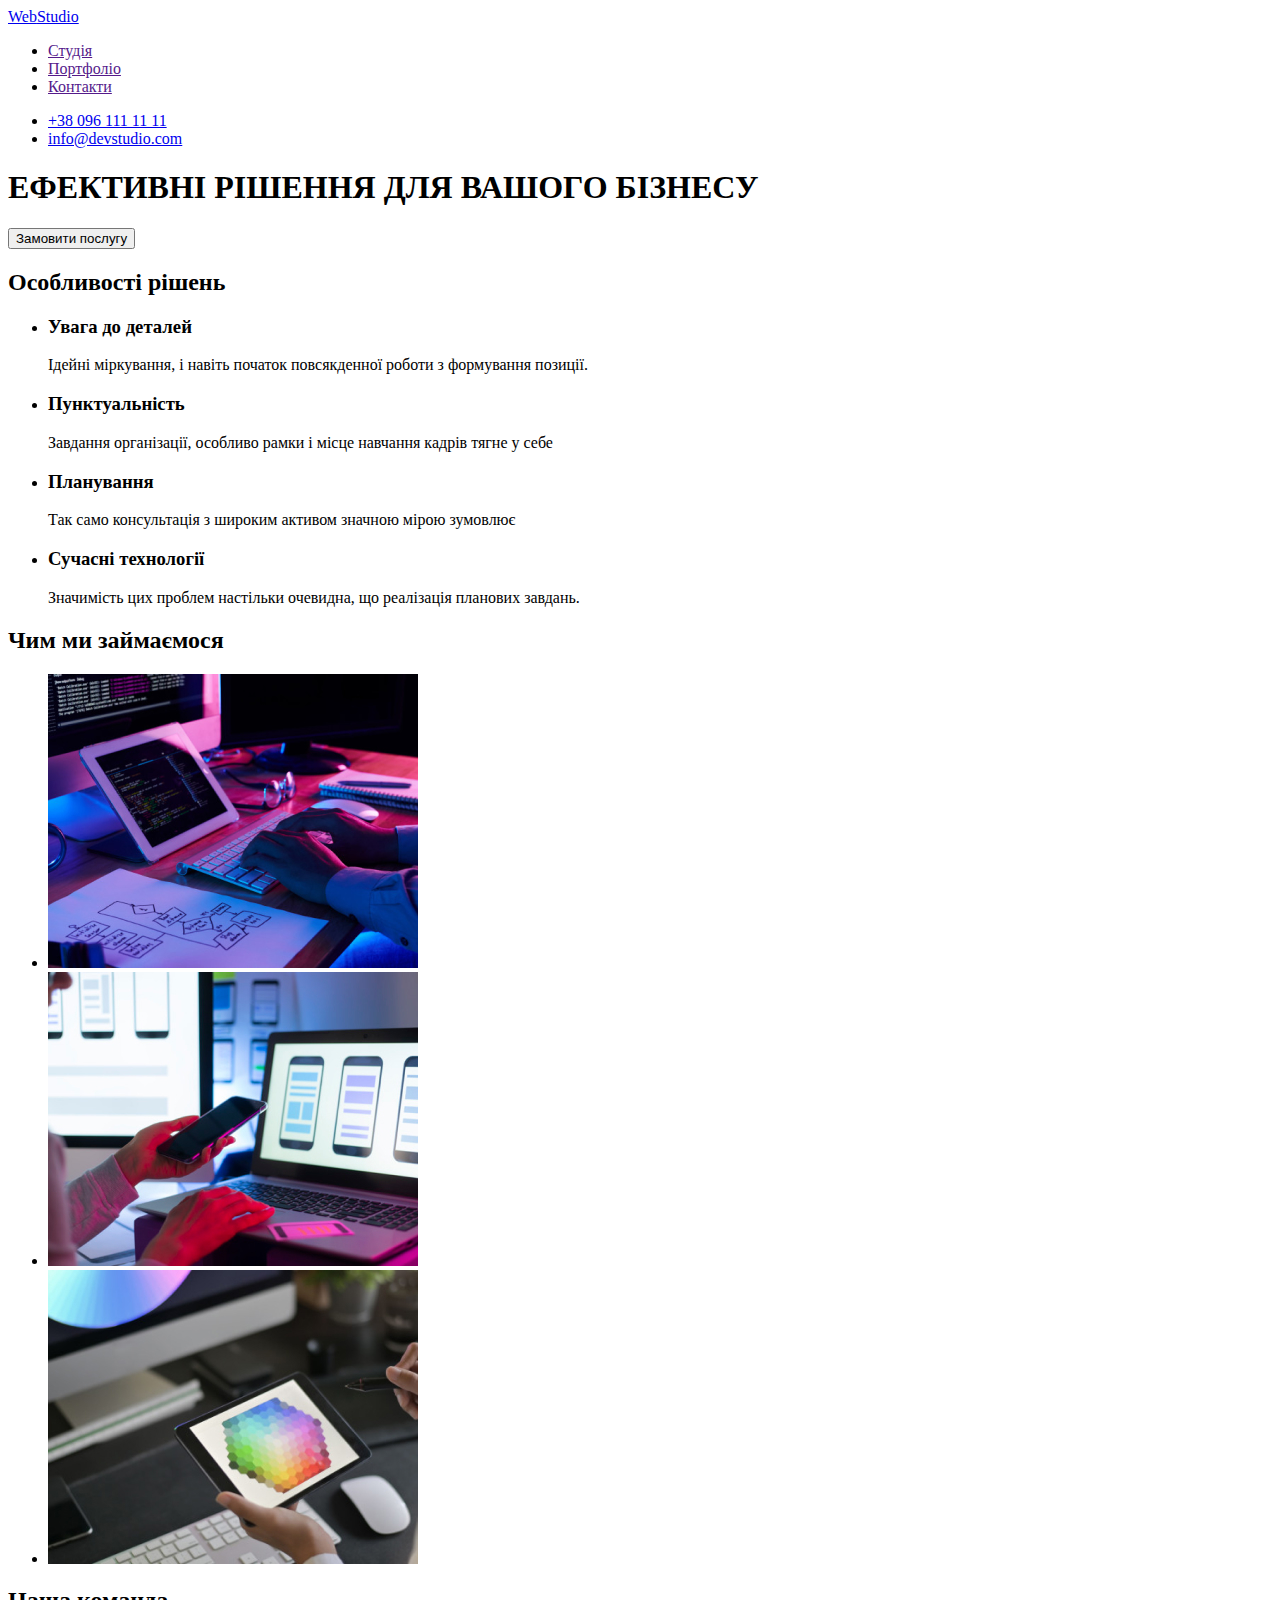
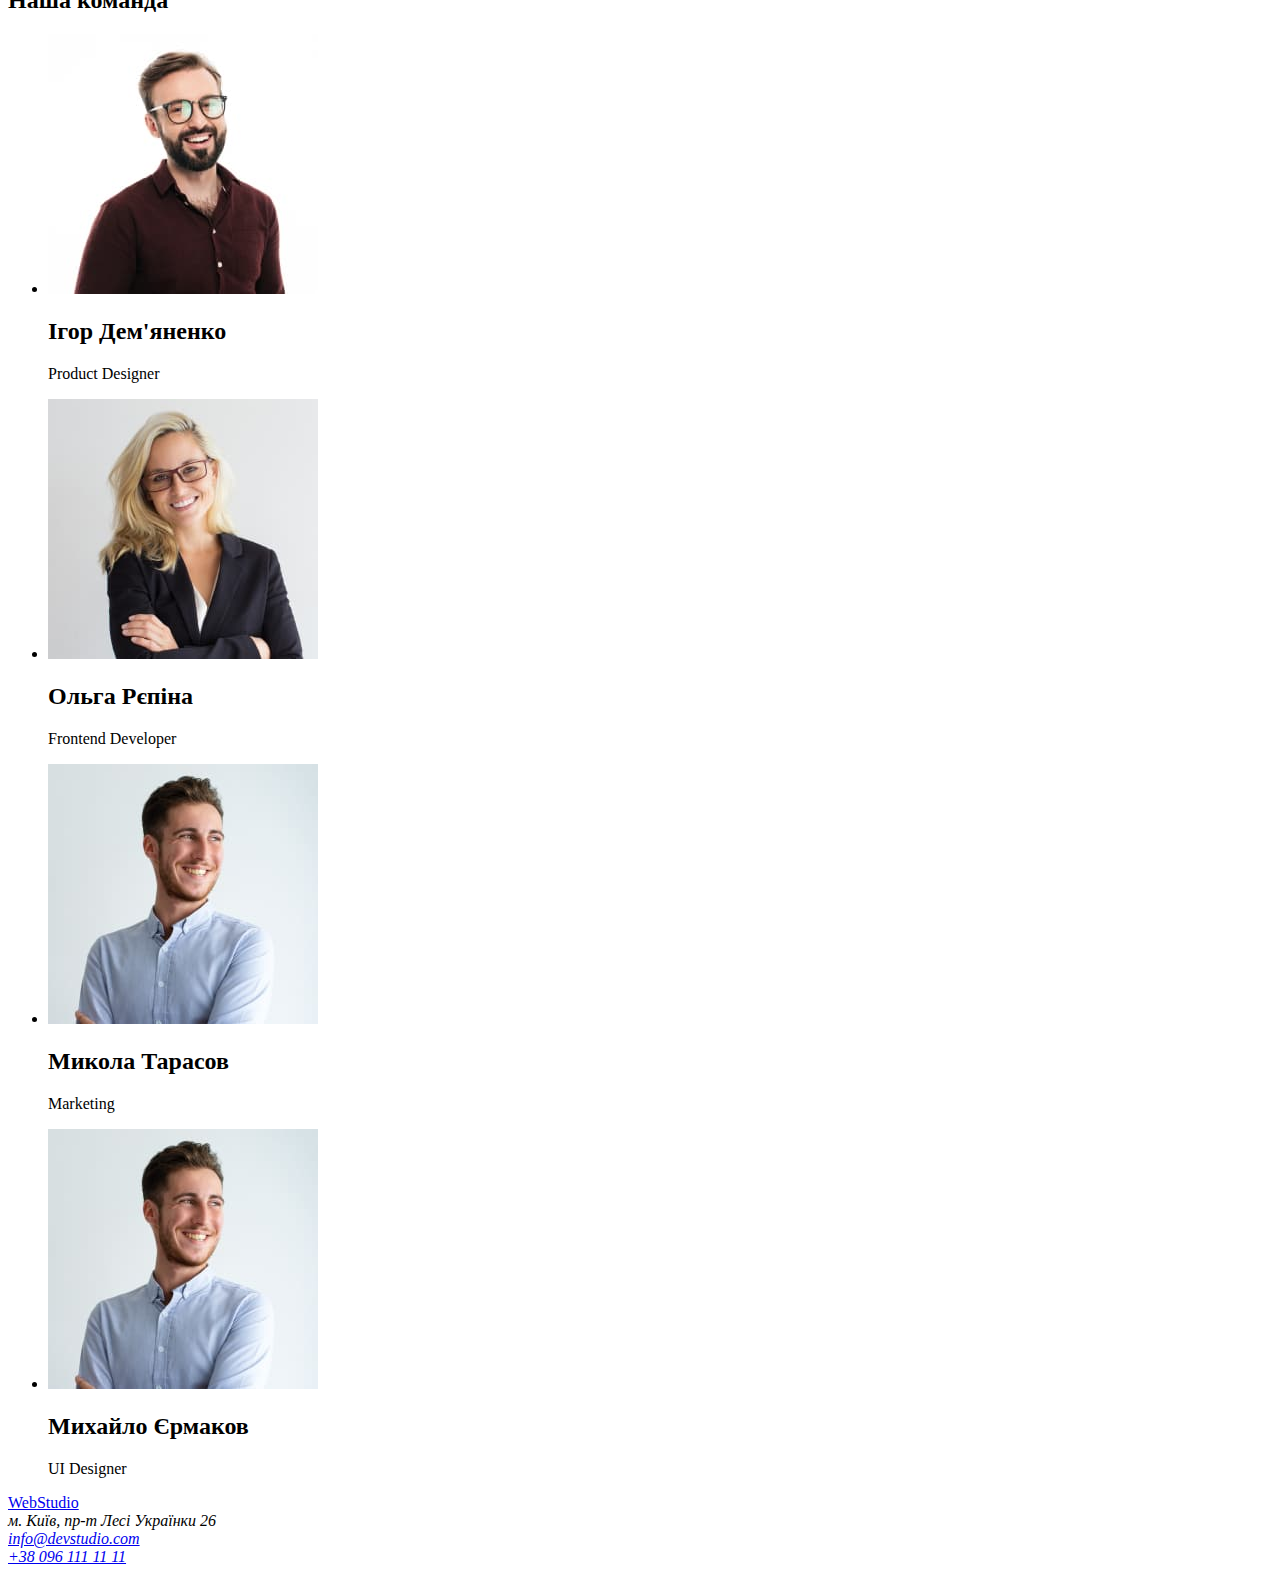
==== index.html @ 044e5343 "All Home1" ====
<!DOCTYPE html>
<html lang="uk">
  <head>
    <meta charset="UTF-8" />
    <meta http-equiv="X-UA-Compatible" content="IE=edge" />
    <meta name="viewport" content="width=device-width, initial-scale=1.0" />
    <title>Ефективні рішення для бізнесу</title>
  </head>

  <body>
    <header>
      <nav>
        <a href="./index.html"> <span>Web</span>Studio </a>
        <ul>
          <li><a href="">Студія</a></li>
          <li><a href="">Портфоліо</a></li>
          <li><a href="">Контакти</a></li>
        </ul>
      </nav>
      <ul>
        <li>
          <a href="tel:+380961111111">+38 096 111 11 11</a>
        </li>
        <li>
          <a href="mailto:info@devstudio.com">info@devstudio.com</a>
        </li>
      </ul>
    </header>

    <main>
      <!---Hero-->
      <div>
        <section>
          <h1>ЕФЕКТИВНІ РІШЕННЯ ДЛЯ ВАШОГО БІЗНЕСУ</h1>

          <button type="button">Замовити послугу</button>
        </section>
      </div>

      <!-- Особливості рішень -->
      <section>
        <!--Заголовок потом скрыть-->
        <h2>Особливості рішень</h2>
        <ul>
          <li>
            <h3>Увага до деталей</h3>
            <p>
              Ідейні міркування, і навіть початок повсякденної роботи з
              формування позиції.
            </p>
          </li>
          <li>
            <h3>Пунктуальність</h3>
            <p>
              Завдання організації, особливо рамки і місце навчання кадрів тягне
              у себе
            </p>
          </li>
          <li>
            <h3>Планування</h3>
            <p>
              Так само консультація з широким активом значною мірою зумовлює
            </p>
          </li>
          <li>
            <h3>Сучасні технології</h3>
            <p>
              Значимість цих проблем настільки очевидна, що реалізація планових
              завдань.
            </p>
          </li>
        </ul>
      </section>

      <!--Чим ми займаємося-->
      <section>
        <h2>Чим ми займаємося</h2>
        <ul>
          <li>
            <a href="">
              <img
                src="./images/box/box-1.jpg"
                alt="Діяльність1"
                width="370"
                height="294"
              />
            </a>
          </li>
          <li>
            <a href="">
              <img
                src="./images/box/box-2.jpg"
                alt="Діяльність2"
                width="370"
                height="294"
              />
            </a>
          </li>
          <li>
            <a href="">
              <img
                src="./images/box/box-3.jpg"
                alt="Діяльність3"
                width="370"
                height="294"
              />
            </a>
          </li>
        </ul>
      </section>

      <!--Наша команда -->
      <section>
        <h2>Наша команда</h2>
        <ul>
          <li>
            <img
              src="./images/cards/team-card1.jpg"
              alt="Ігор Дем'яненко продакт Дизайнер"
              width="270"
              height="260"
            />
            <h2>Ігор Дем'яненко</h2>
            <p lang="en">Product Designer</p>
          </li>
          <li>
            <img
              src="./images/cards/team-card2.jpg"
              alt="Ольга Рєпіна фронт енд розробник"
              width="270"
              height="260"
            />
            <h2>Ольга Рєпіна</h2>
            <p lang="en">Frontend Developer</p>
          </li>
          <li>
            <img
              src="./images/cards/team-card3.jpg"
              alt="Микола Тарасов Маркетинг"
              width="270"
              height="260"
            />
            <h2>Микола Тарасов</h2>
            <p lang="en">Marketing</p>
          </li>
          <li>
            <img
              src="./images/cards/team-card3.jpg"
              alt="Михайло Єрмаков графічний дизайнер"
              width="270"
              height="260"
            />
            <h2>Михайло Єрмаков</h2>
            <p lang="en">UI Designer</p>
          </li>
        </ul>
      </section>
    </main>

    <footer>
      <a href="./index.html"> <span>Web</span>Studio </a>
      <address>
        м. Київ, пр-т Лесі Українки 26<br />
        <a href="mailto:info@devstudio.com">info@devstudio.com</a><br />
        <a href="tel:+380961111111">+38 096 111 11 11</a><br />
      </address>
    </footer>
  </body>
</html>
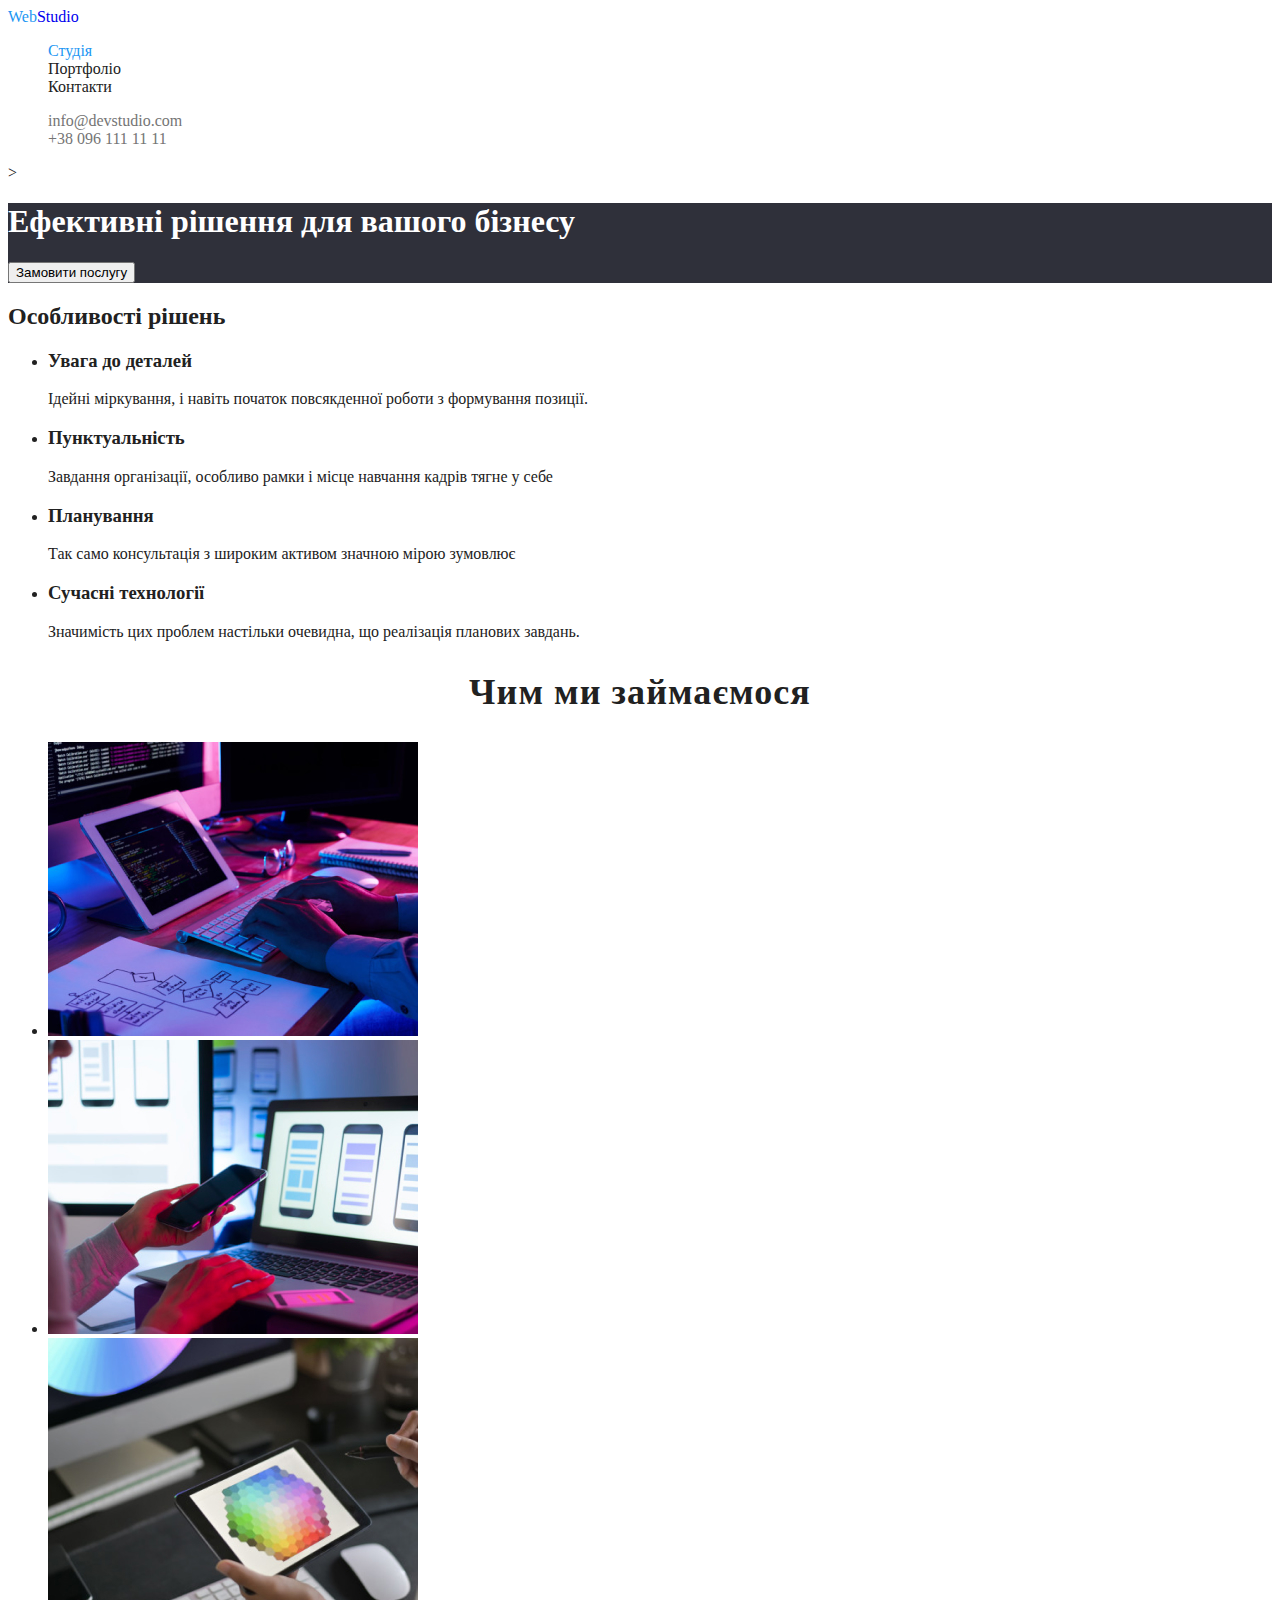
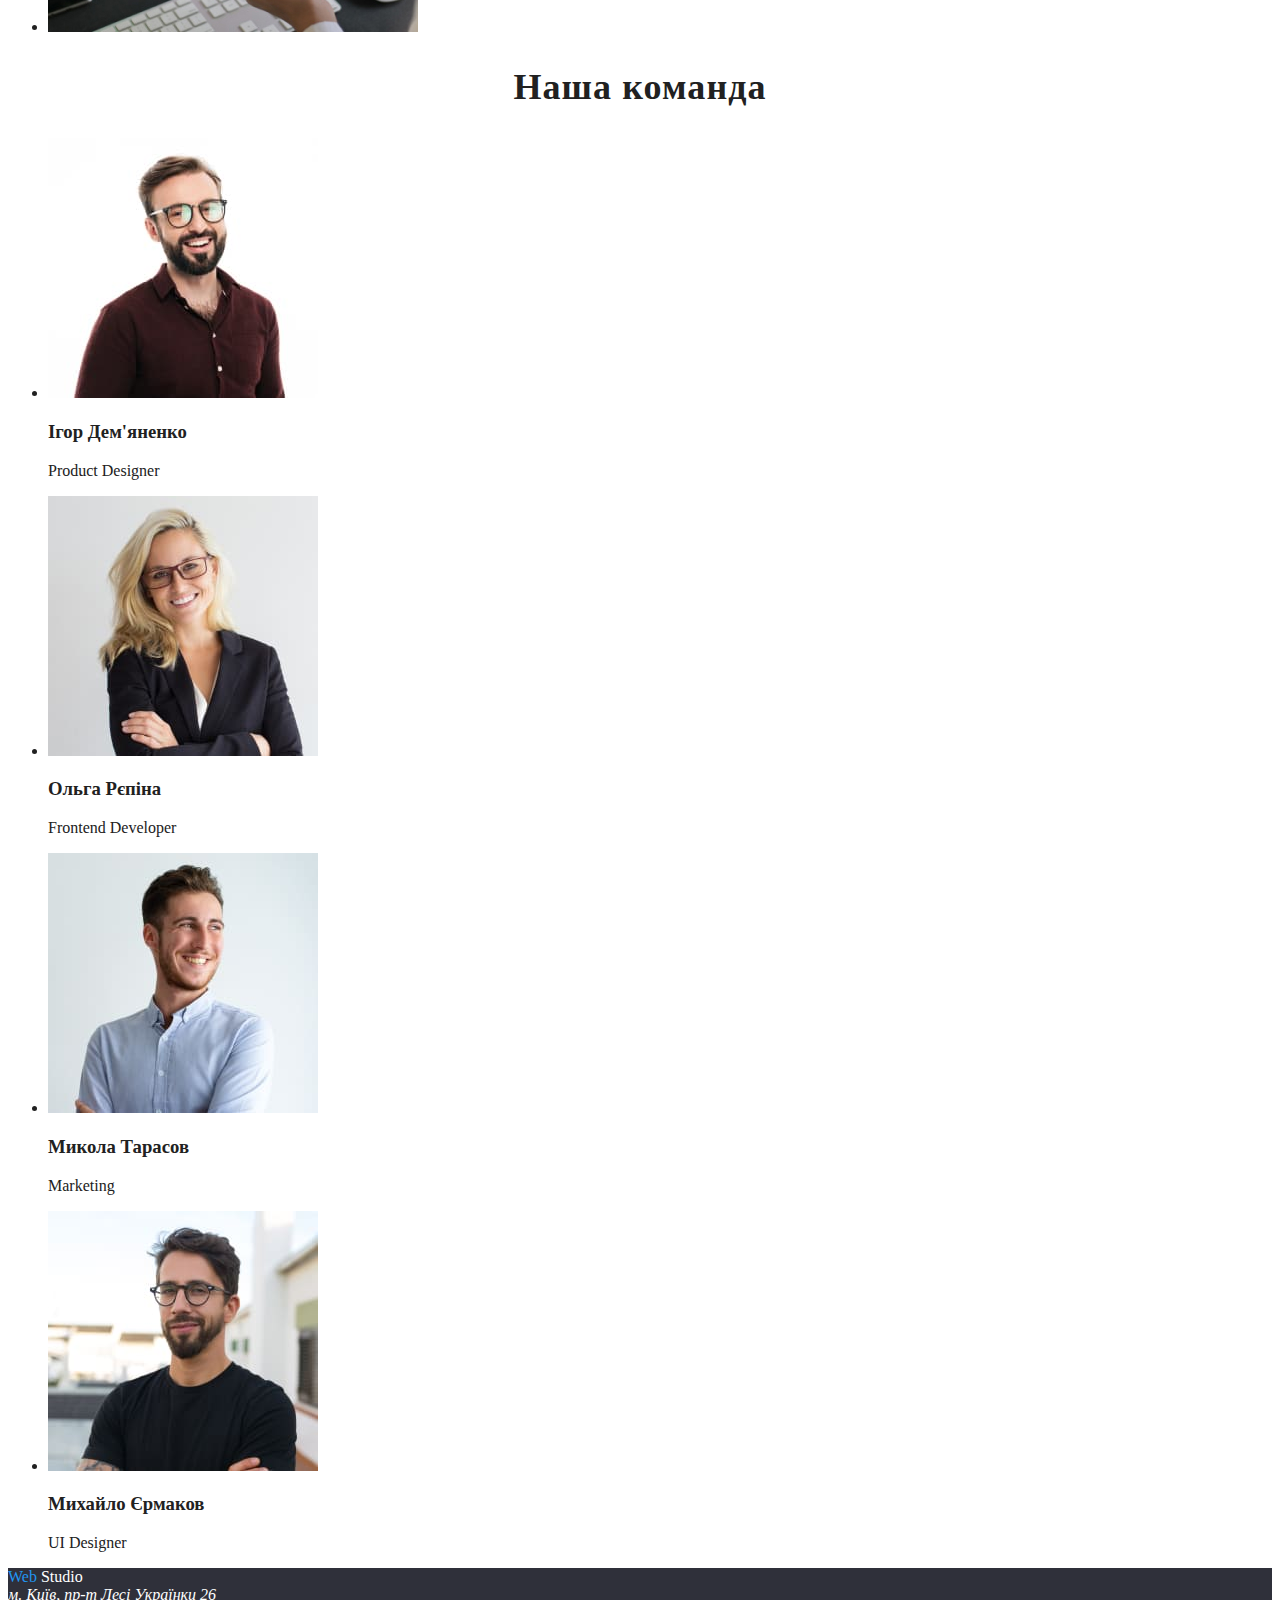
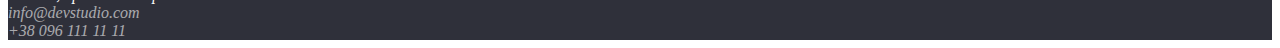
==== commit 08b08102: "addcss" ====
--- a/index.html
+++ b/index.html
@@ -5,65 +5,73 @@
     <meta http-equiv="X-UA-Compatible" content="IE=edge" />
     <meta name="viewport" content="width=device-width, initial-scale=1.0" />
     <title>Ефективні рішення для бізнесу</title>
+    <link rel="stylesheet" href="./css/style.css" />
   </head>
 
   <body>
     <header>
       <nav>
-        <a href="./index.html"> <span>Web</span>Studio </a>
-        <ul>
-          <li><a href="">Студія</a></li>
-          <li><a href="">Портфоліо</a></li>
-          <li><a href="">Контакти</a></li>
+        <a href="./index.html" class="logo list"
+          ><span class="webh-logo">Web</span
+          ><span class="studio-log">Studio</span></a
+        >
+        <ul class="site-nav list">
+          <li><a href=" " class="link current list">Студія</a></li>
+          <li><a href=" " class="link list">Портфоліо</a></li>
+          <li><a href=" " class="link list">Контакти</a></li>
         </ul>
       </nav>
-      <ul>
+
+      <ul class="contacts-nav list">
         <li>
-          <a href="tel:+380961111111">+38 096 111 11 11</a>
+          <a href="mailto:info@devstudio.com" class="contacts list"
+            >info@devstudio.com</a
+          >
         </li>
         <li>
-          <a href="mailto:info@devstudio.com">info@devstudio.com</a>
+          <a href="tel:+380961111111" class="contacts list"
+            >+38 096 111 11 11</a
+          >
         </li>
       </ul>
+      >
     </header>
 
     <main>
       <!---Hero-->
-      <div>
-        <section>
-          <h1>ЕФЕКТИВНІ РІШЕННЯ ДЛЯ ВАШОГО БІЗНЕСУ</h1>
 
-          <button type="button">Замовити послугу</button>
-        </section>
-      </div>
+      <section class="hero">
+        <h1 class="hero-title">Ефективні рішення для вашого бізнесу</h1>
+        <button type="button" class="hero-button">Замовити послугу</button>
+      </section>
 
-      <!-- Особливості рішень -->
+      <!-- Особливості рішень Section 1-->
       <section>
         <!--Заголовок потом скрыть-->
         <h2>Особливості рішень</h2>
         <ul>
-          <li>
-            <h3>Увага до деталей</h3>
+          <li class="features-list">
+            <h3 class="title">Увага до деталей</h3>
             <p>
               Ідейні міркування, і навіть початок повсякденної роботи з
               формування позиції.
             </p>
           </li>
-          <li>
-            <h3>Пунктуальність</h3>
+          <li class="features-list">
+            <h3 class="title">Пунктуальність</h3>
             <p>
               Завдання організації, особливо рамки і місце навчання кадрів тягне
               у себе
             </p>
           </li>
-          <li>
-            <h3>Планування</h3>
+          <li class="features-list">
+            <h3 class="title">Планування</h3>
             <p>
               Так само консультація з широким активом значною мірою зумовлює
             </p>
           </li>
-          <li>
-            <h3>Сучасні технології</h3>
+          <li class="features-list">
+            <h3 class="title">Сучасні технології</h3>
             <p>
               Значимість цих проблем настільки очевидна, що реалізація планових
               завдань.
@@ -72,9 +80,9 @@
         </ul>
       </section>
 
-      <!--Чим ми займаємося-->
-      <section>
-        <h2>Чим ми займаємося</h2>
+      <!--Чим ми займаємося Section 2-->
+      <section class="section">
+        <h2 class="section-title">Чим ми займаємося</h2>
         <ul>
           <li>
             <a href="">
@@ -108,10 +116,9 @@
           </li>
         </ul>
       </section>
-
-      <!--Наша команда -->
-      <section>
-        <h2>Наша команда</h2>
+      <!--Наша команда Section 3-->
+      <section class="section">
+        <h2 class="section-title">Наша команда</h2>
         <ul>
           <li>
             <img
@@ -120,7 +127,7 @@
               width="270"
               height="260"
             />
-            <h2>Ігор Дем'яненко</h2>
+            <h3>Ігор Дем'яненко</h3>
             <p lang="en">Product Designer</p>
           </li>
           <li>
@@ -130,7 +137,7 @@
               width="270"
               height="260"
             />
-            <h2>Ольга Рєпіна</h2>
+            <h3>Ольга Рєпіна</h3>
             <p lang="en">Frontend Developer</p>
           </li>
           <li>
@@ -140,29 +147,43 @@
               width="270"
               height="260"
             />
-            <h2>Микола Тарасов</h2>
+            <h3>Микола Тарасов</h3>
             <p lang="en">Marketing</p>
           </li>
           <li>
             <img
-              src="./images/cards/team-card3.jpg"
+              src="./images/cards/team-card4.jpg"
               alt="Михайло Єрмаков графічний дизайнер"
               width="270"
               height="260"
             />
-            <h2>Михайло Єрмаков</h2>
+            <h3>Михайло Єрмаков</h3>
             <p lang="en">UI Designer</p>
           </li>
         </ul>
       </section>
     </main>
-
-    <footer>
-      <a href="./index.html"> <span>Web</span>Studio </a>
+    <!-- footer -->
+    <footer class="footer">
+      <a href="./index.html" class="list">
+        <span class="webf-logo">Web</span>
+        <span class="studiof-logo">Studio</span></a
+      >
       <address>
-        м. Київ, пр-т Лесі Українки 26<br />
-        <a href="mailto:info@devstudio.com">info@devstudio.com</a><br />
-        <a href="tel:+380961111111">+38 096 111 11 11</a><br />
+        <a
+          href="https://www.google.com/maps/d/viewer?mid=10uSM3H-mIU3GznYo2szRIEphczw&hl=en_US&ll=50.42732700000001%2C30.538092&z=17"
+          target="_blank"
+          class="list"
+          rel="noopener noreferrer"
+        >
+          <span class="address-footer">м. Київ, пр-т Лесі Українки 26</span> </a
+        ><br />
+        <a href="mailto:info@devstudio.com" class="contacts-footer list"
+          ><span class="change">info@devstudio.com</span></a
+        ><br />
+        <a href="tel:+380961111111" class="contacts-footer list"
+          ><span class="change">+38 096 111 11 11</span></a
+        ><br />
       </address>
     </footer>
   </body>
--- a/css/style.css
+++ b/css/style.css
@@ -0,0 +1,89 @@
+/* Колір основнотго тексту  #212121 */
+/* Вторинний колір тексту ciрий  #757575*/
+/* Тескт Hero Білий  #FFFFFF */
+/* Акцент -Голубий #2196F3 */
+/* Вторинний білий для футер rgba(255, 255, 255, 0.6); */
+/* page background: #F5F5F5 */
+/* Section Наша команда #F5F4FA */
+/* Section Hero background #2F303A */
+
+body {
+  color: #212121;
+  background-color: #ffffff;
+}
+.list {
+  list-style: none;
+  text-decoration: none;
+}
+.webh-logo {
+  color: #2196f3;
+}
+.studioh-logo {
+  color: #212121;
+}
+
+/* Навігація по сайту */
+.site-nav .link {
+  color: #212121;
+}
+.site-nav .link:hover,
+.site-nav .link:focus {
+  color: #2196f3;
+}
+.site-nav .link.current {
+  color: #2196f3;
+}
+
+.contacts-nav .contacts {
+  color: #757575;
+}
+/* Контакти у хедері */
+.contacts-nav .contacts:hover,
+.contacts-nav .contacts:focus {
+  color: #2196f3;
+}
+
+/* hero */
+.hero {
+  background-color: #2f303a;
+}
+.hero-title {
+  color: #ffffff;
+}
+/* For Section  */
+.section {
+}
+.section-title {
+  font-family: "Roboto";
+  font-style: normal;
+  font-weight: 700;
+  font-size: 36px;
+  line-height: 42px;
+  text-align: center;
+  letter-spacing: 0.03em;
+  color: #212121;
+}
+
+.features-list .title {
+  color: #212121;
+}
+
+.footer {
+  background-color: #2f303a;
+}
+.webf-logo {
+  color: #2196f3;
+}
+.studiof-logo {
+  color: #ffffff;
+}
+.address-footer {
+  color: #ffffff;
+}
+.contacts-footer {
+  color: rgba(255, 255, 255, 0.6);
+}
+.contacts-footer .change:hover,
+.contacts-footer .change:focus {
+  color: #2196f3;
+}
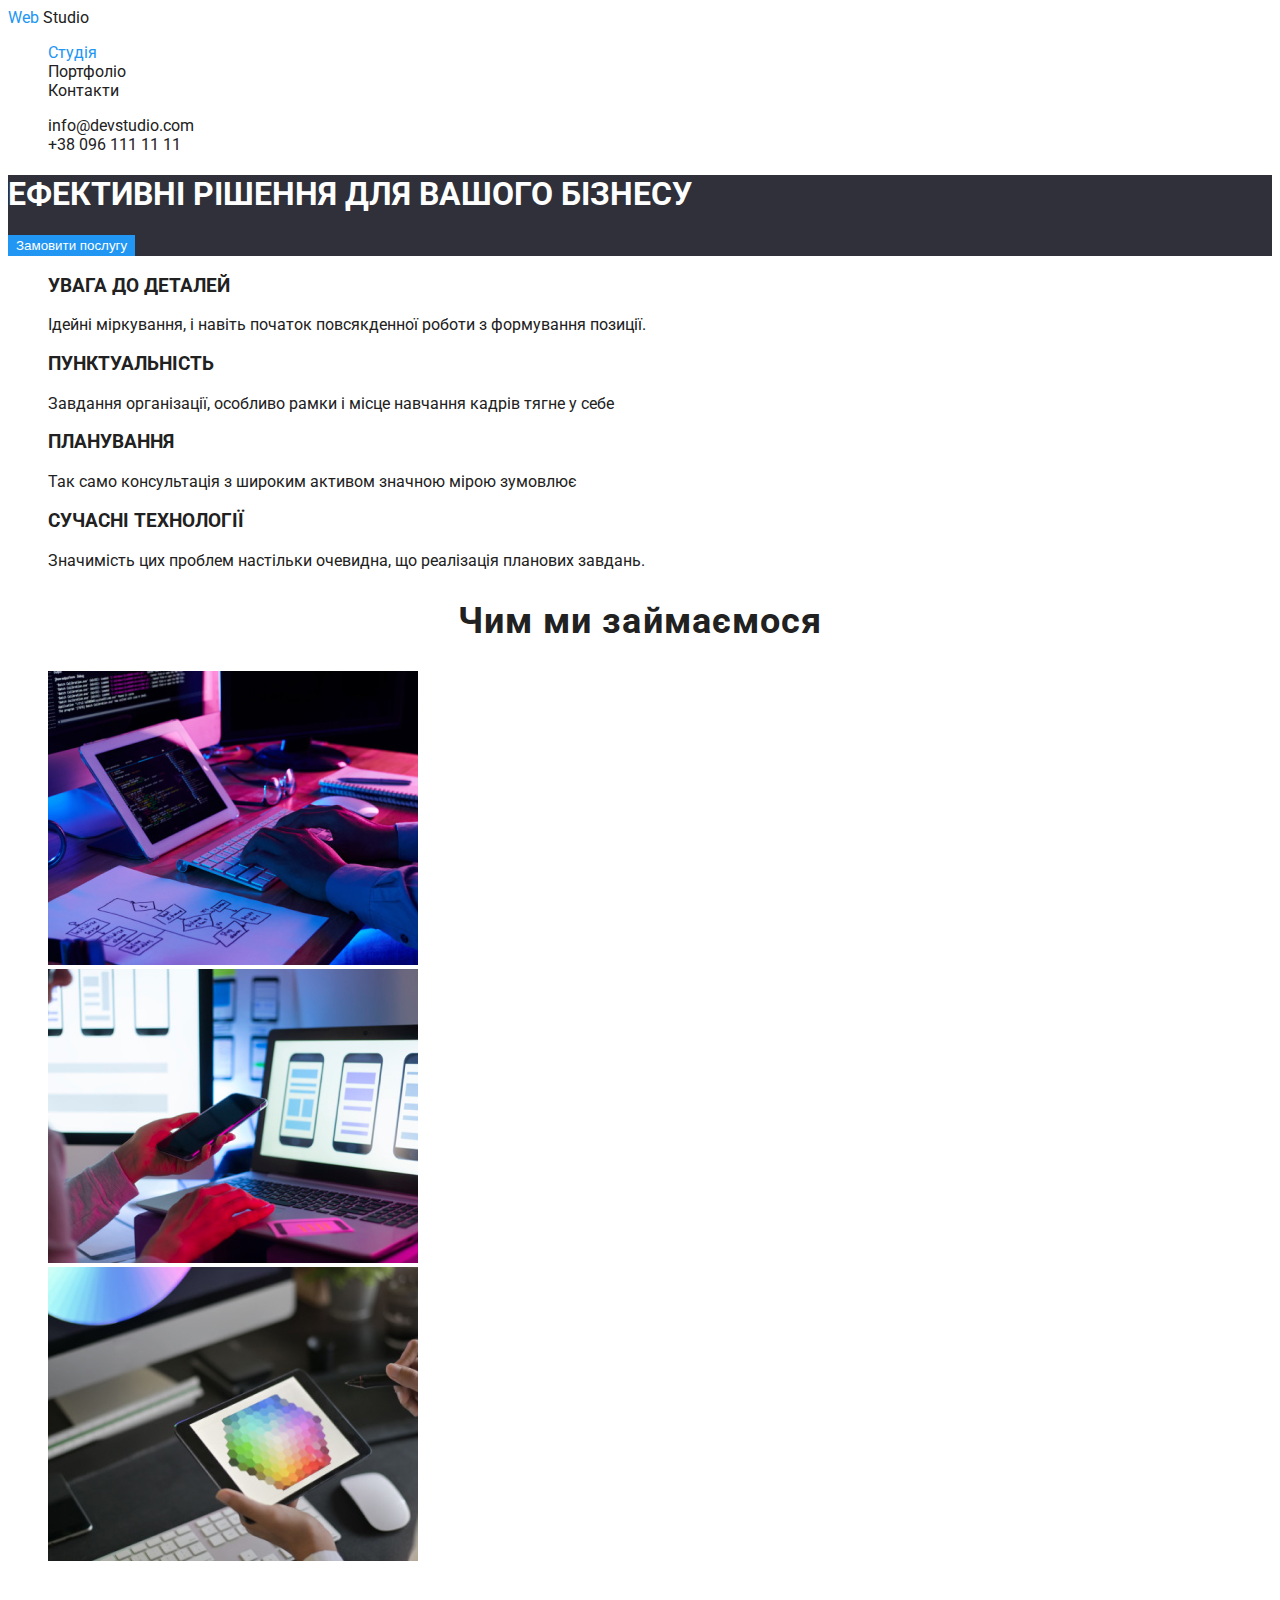
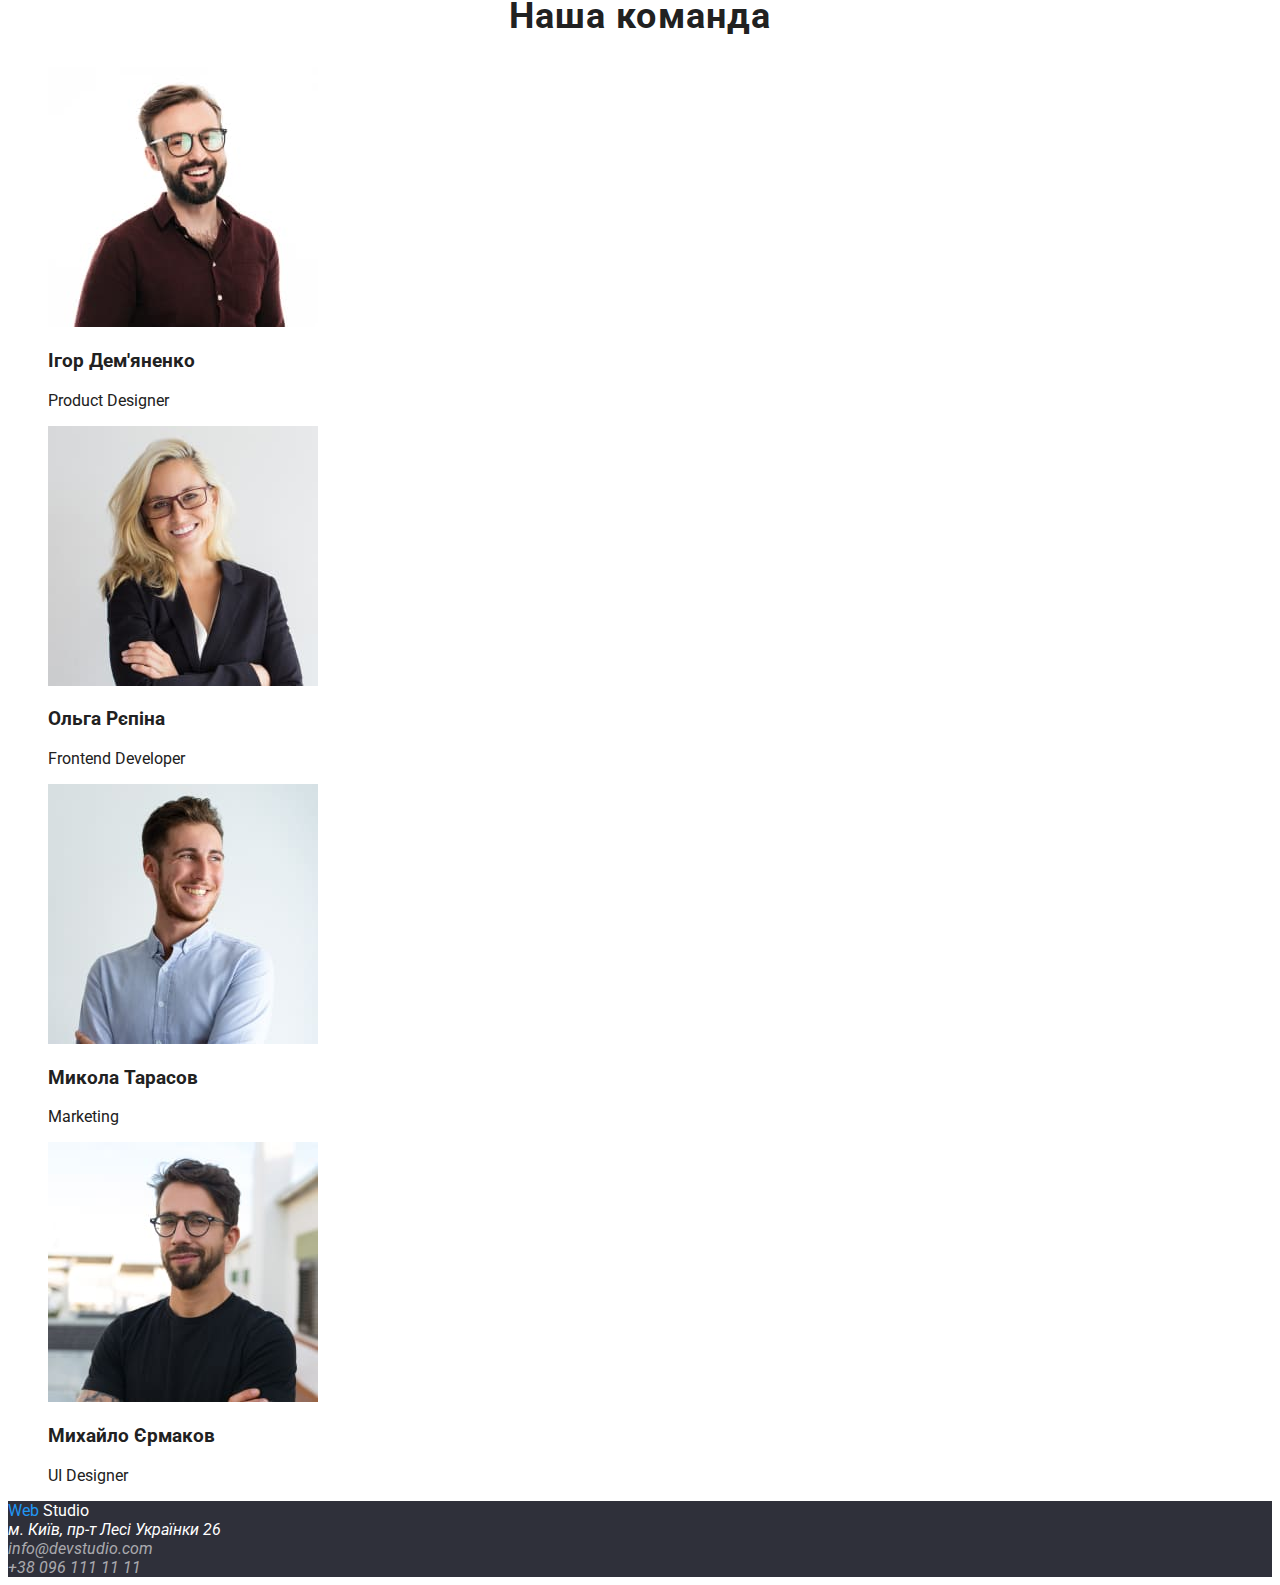
==== commit 64fe80a7: "Add css var ,fonts" ====
--- a/index.html
+++ b/index.html
@@ -4,37 +4,46 @@
     <meta charset="UTF-8" />
     <meta http-equiv="X-UA-Compatible" content="IE=edge" />
     <meta name="viewport" content="width=device-width, initial-scale=1.0" />
-    <title>Ефективні рішення для бізнесу</title>
+    <title>Студія</title>
+    <link rel="preconnect" href="https://fonts.googleapis.com" />
+    <link rel="preconnect" href="https://fonts.gstatic.com" crossorigin />
+    <link
+      href="https://fonts.googleapis.com/css2?family=Raleway:wght@700&family=Roboto:wght@400;500;700;900&display=swap"
+      rel="stylesheet"
+    />
     <link rel="stylesheet" href="./css/style.css" />
   </head>
 
   <body>
     <header>
       <nav>
-        <a href="./index.html" class="logo list"
-          ><span class="webh-logo">Web</span
-          ><span class="studio-log">Studio</span></a
+        <a href="./index.html" class="logo decoration"
+          ><span class="webh-logo">Web</span>
+          <span class="studioh-logo">Studio</span></a
         >
         <ul class="site-nav list">
-          <li><a href=" " class="link current list">Студія</a></li>
-          <li><a href=" " class="link list">Портфоліо</a></li>
-          <li><a href=" " class="link list">Контакти</a></li>
+          <li>
+            <a href="" class="link current decoration">Студія</a>
+          </li>
+          <li>
+            <a href="./portfolio.html" class="link decoration">Портфоліо</a>
+          </li>
+          <li><a href=" " class="link decoration">Контакти</a></li>
         </ul>
       </nav>
 
       <ul class="contacts-nav list">
         <li>
-          <a href="mailto:info@devstudio.com" class="contacts list"
+          <a href="mailto:info@devstudio.com" class="contacts decoration"
             >info@devstudio.com</a
           >
         </li>
         <li>
-          <a href="tel:+380961111111" class="contacts list"
+          <a href="tel:+380961111111" class="contacts decoration"
             >+38 096 111 11 11</a
           >
         </li>
       </ul>
-      >
     </header>
 
     <main>
@@ -42,35 +51,35 @@
 
       <section class="hero">
         <h1 class="hero-title">Ефективні рішення для вашого бізнесу</h1>
-        <button type="button" class="hero-button">Замовити послугу</button>
+        <button type="button" class="button primary">Замовити послугу</button>
       </section>
 
       <!-- Особливості рішень Section 1-->
-      <section>
+      <section class="section">
         <!--Заголовок потом скрыть-->
-        <h2>Особливості рішень</h2>
-        <ul>
-          <li class="features-list">
+        <h2 class="section-title display">Особливості рішень</h2>
+        <ul class="features-list list">
+          <li>
             <h3 class="title">Увага до деталей</h3>
             <p>
               Ідейні міркування, і навіть початок повсякденної роботи з
               формування позиції.
             </p>
           </li>
-          <li class="features-list">
+          <li>
             <h3 class="title">Пунктуальність</h3>
             <p>
               Завдання організації, особливо рамки і місце навчання кадрів тягне
               у себе
             </p>
           </li>
-          <li class="features-list">
+          <li>
             <h3 class="title">Планування</h3>
             <p>
               Так само консультація з широким активом значною мірою зумовлює
             </p>
           </li>
-          <li class="features-list">
+          <li>
             <h3 class="title">Сучасні технології</h3>
             <p>
               Значимість цих проблем настільки очевидна, що реалізація планових
@@ -83,9 +92,9 @@
       <!--Чим ми займаємося Section 2-->
       <section class="section">
         <h2 class="section-title">Чим ми займаємося</h2>
-        <ul>
+        <ul class="work-list list">
           <li>
-            <a href="">
+            <a href="" class="title">
               <img
                 src="./images/box/box-1.jpg"
                 alt="Діяльність1"
@@ -95,7 +104,7 @@
             </a>
           </li>
           <li>
-            <a href="">
+            <a href="" class="title">
               <img
                 src="./images/box/box-2.jpg"
                 alt="Діяльність2"
@@ -105,7 +114,7 @@
             </a>
           </li>
           <li>
-            <a href="">
+            <a href="" class="title">
               <img
                 src="./images/box/box-3.jpg"
                 alt="Діяльність3"
@@ -119,7 +128,7 @@
       <!--Наша команда Section 3-->
       <section class="section">
         <h2 class="section-title">Наша команда</h2>
-        <ul>
+        <ul class="team-list list">
           <li>
             <img
               src="./images/cards/team-card1.jpg"
@@ -127,7 +136,7 @@
               width="270"
               height="260"
             />
-            <h3>Ігор Дем'яненко</h3>
+            <h3 class="title">Ігор Дем'яненко</h3>
             <p lang="en">Product Designer</p>
           </li>
           <li>
@@ -137,7 +146,7 @@
               width="270"
               height="260"
             />
-            <h3>Ольга Рєпіна</h3>
+            <h3 class="title">Ольга Рєпіна</h3>
             <p lang="en">Frontend Developer</p>
           </li>
           <li>
@@ -147,7 +156,7 @@
               width="270"
               height="260"
             />
-            <h3>Микола Тарасов</h3>
+            <h3 class="title">Микола Тарасов</h3>
             <p lang="en">Marketing</p>
           </li>
           <li>
@@ -157,7 +166,7 @@
               width="270"
               height="260"
             />
-            <h3>Михайло Єрмаков</h3>
+            <h3 class="title">Михайло Єрмаков</h3>
             <p lang="en">UI Designer</p>
           </li>
         </ul>
@@ -165,7 +174,7 @@
     </main>
     <!-- footer -->
     <footer class="footer">
-      <a href="./index.html" class="list">
+      <a href="./index.html" class="decoration">
         <span class="webf-logo">Web</span>
         <span class="studiof-logo">Studio</span></a
       >
@@ -173,15 +182,15 @@
         <a
           href="https://www.google.com/maps/d/viewer?mid=10uSM3H-mIU3GznYo2szRIEphczw&hl=en_US&ll=50.42732700000001%2C30.538092&z=17"
           target="_blank"
-          class="list"
+          class="list decoration"
           rel="noopener noreferrer"
         >
           <span class="address-footer">м. Київ, пр-т Лесі Українки 26</span> </a
         ><br />
-        <a href="mailto:info@devstudio.com" class="contacts-footer list"
+        <a href="mailto:info@devstudio.com" class="contacts-footer decoration"
           ><span class="change">info@devstudio.com</span></a
         ><br />
-        <a href="tel:+380961111111" class="contacts-footer list"
+        <a href="tel:+380961111111" class="contacts-footer decoration"
           ><span class="change">+38 096 111 11 11</span></a
         ><br />
       </address>
--- a/css/style.css
+++ b/css/style.css
@@ -6,73 +6,117 @@
 /* page background: #F5F5F5 */
 /* Section Наша команда #F5F4FA */
 /* Section Hero background #2F303A */
-
+:root {
+  --primary-text-color: #212121;
+  --primary-white-color: #ffffff;
+  --second-white-color: rgba(255, 255, 255, 0.6);
+  --accent-text-color: #2196f3;
+  --background-hf-color: #2f303a;
+  --primary-bg-color: #f5f4fa;
+}
 body {
-  color: #212121;
-  background-color: #ffffff;
+  color: var(--primary-text-color);
+  background-color: var(----primary-white-color);
+  font-family: Roboto, sans-serif;
 }
 .list {
   list-style: none;
+}
+.decoration {
   text-decoration: none;
 }
+.display {
+  display: none;
+}
+/* Логотип у хедері*/
 .webh-logo {
-  color: #2196f3;
+  color: var(--accent-text-color);
 }
 .studioh-logo {
-  color: #212121;
+  color: var(--primary-text-color);
 }
 
 /* Навігація по сайту */
 .site-nav .link {
-  color: #212121;
+  color: var(--primary-text-color);
 }
 .site-nav .link:hover,
 .site-nav .link:focus {
-  color: #2196f3;
+  color: var(--accent-text-color);
 }
+/* текущаяя страница*/
 .site-nav .link.current {
-  color: #2196f3;
-}
-
-.contacts-nav .contacts {
-  color: #757575;
+  color: var(--accent-text-color);
 }
 /* Контакти у хедері */
+.contacts-nav .contacts {
+  color: var(--primary-text-color);
+}
 .contacts-nav .contacts:hover,
 .contacts-nav .contacts:focus {
-  color: #2196f3;
+  color: var(--accent-text-color);
 }
 
 /* hero */
 .hero {
-  background-color: #2f303a;
+  background-color: var(--background-hf-color);
 }
 .hero-title {
-  color: #ffffff;
+  color: var(--primary-white-color);
+  text-transform: uppercase;
 }
+/* button */
+.button {
+  background-color: var(--primary-white-color);
+}
+.button.primary {
+  color: var(--primary-white-color);
+  background-color: var(--accent-text-color);
+  border-color: transparent;
+}
+/*.button.secondary {
+  color: var(--primary-text-color);
+  background-color: var(--primary-bg-color);
+  border-color: transparent;
+}*/
+
+/* filter(button) for page Portfolio*/
+.filter {
+  background-color: var(--primary-bg-color);
+  border-color: transparent;
+}
+
 /* For Section  */
-.section {
-}
+
 .section-title {
-  font-family: "Roboto";
   font-style: normal;
   font-weight: 700;
   font-size: 36px;
   line-height: 42px;
   text-align: center;
   letter-spacing: 0.03em;
-  color: #212121;
 }
 
+.section section-title {
+}
+/* features особливості рішень */
 .features-list .title {
-  color: #212121;
+  text-transform: uppercase;
+}
+/* work Діяльність */
+.work .title {
 }
 
+/* team команда */
+.team .title {
+}
+/*footer*/
 .footer {
-  background-color: #2f303a;
+  background-color: var(--background-hf-color);
 }
+/* логотип у футері*/
 .webf-logo {
-  color: #2196f3;
+  color: var(--accent-text-color);
 }
 .studiof-logo {
   color: #ffffff;
@@ -81,9 +125,9 @@
   color: #ffffff;
 }
 .contacts-footer {
-  color: rgba(255, 255, 255, 0.6);
+  color: var(--second-white-color);
 }
 .contacts-footer .change:hover,
 .contacts-footer .change:focus {
-  color: #2196f3;
+  color: var(--accent-text-color);
 }
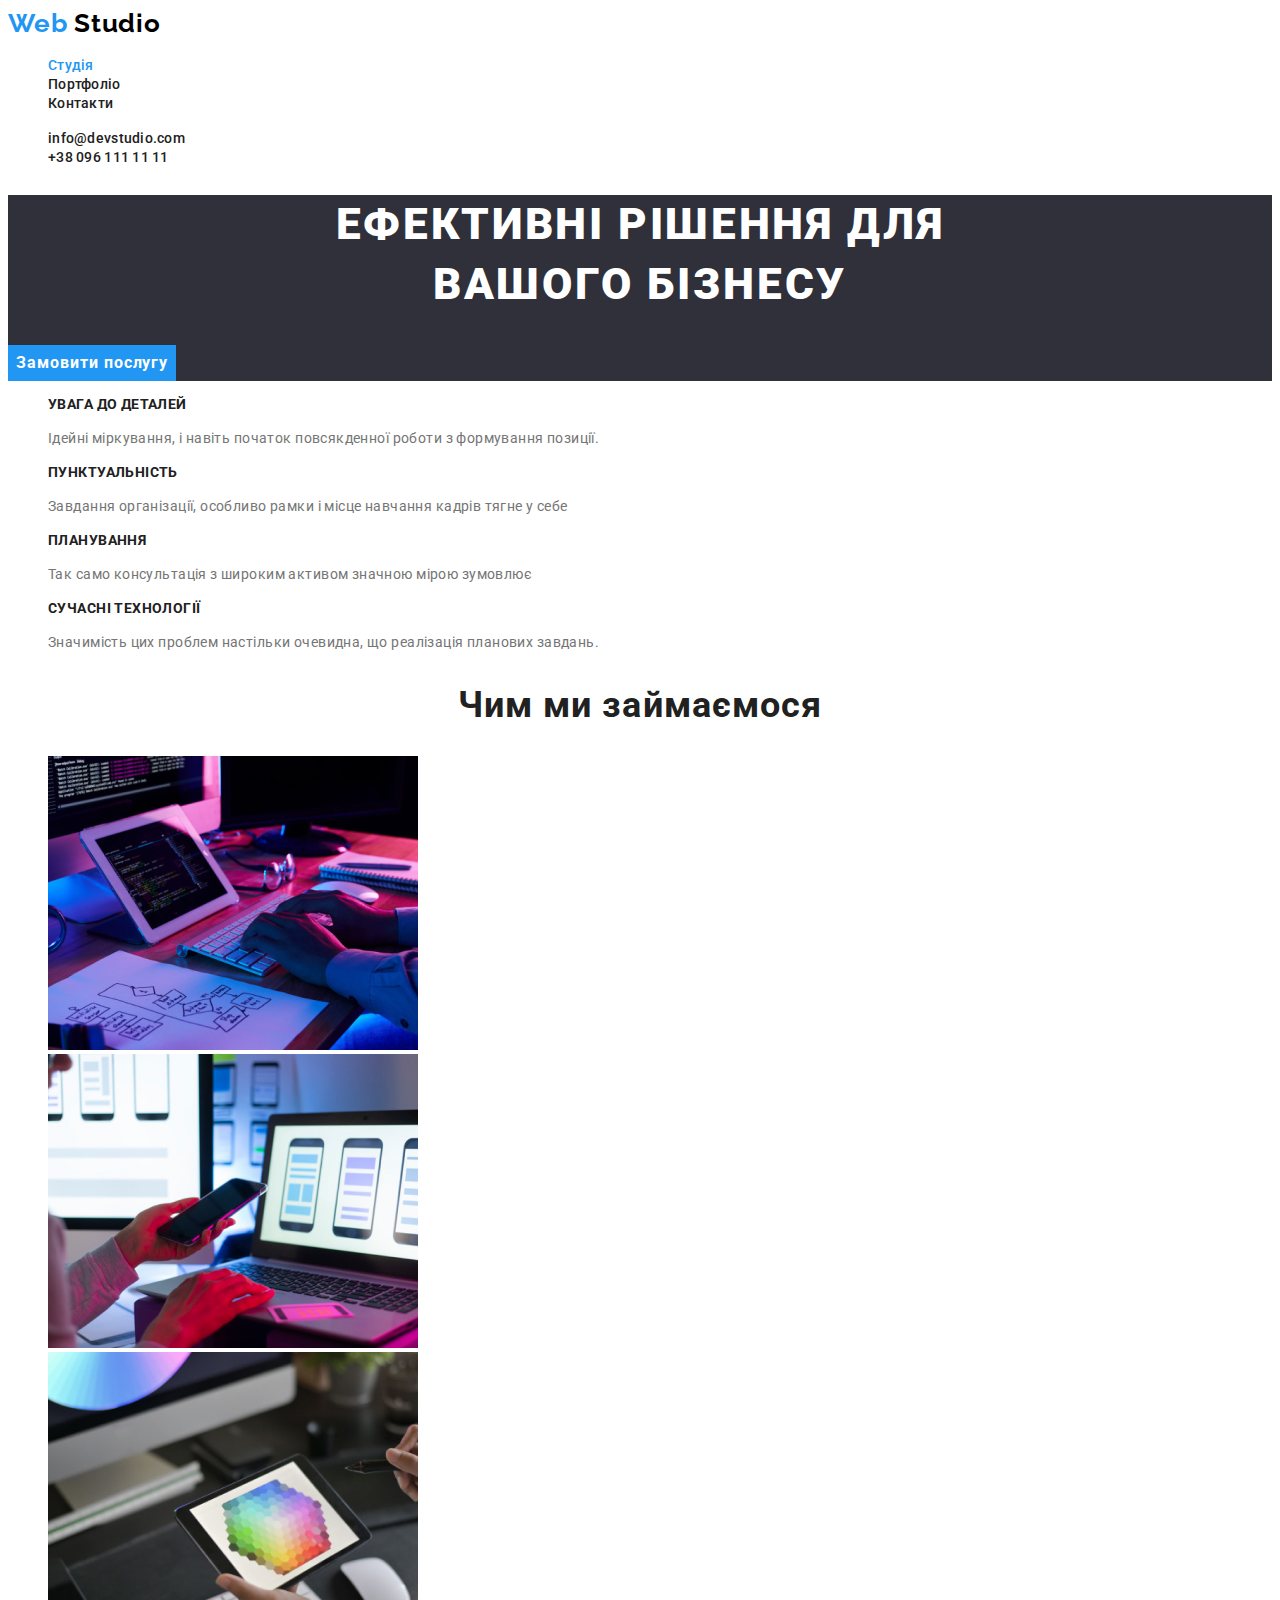
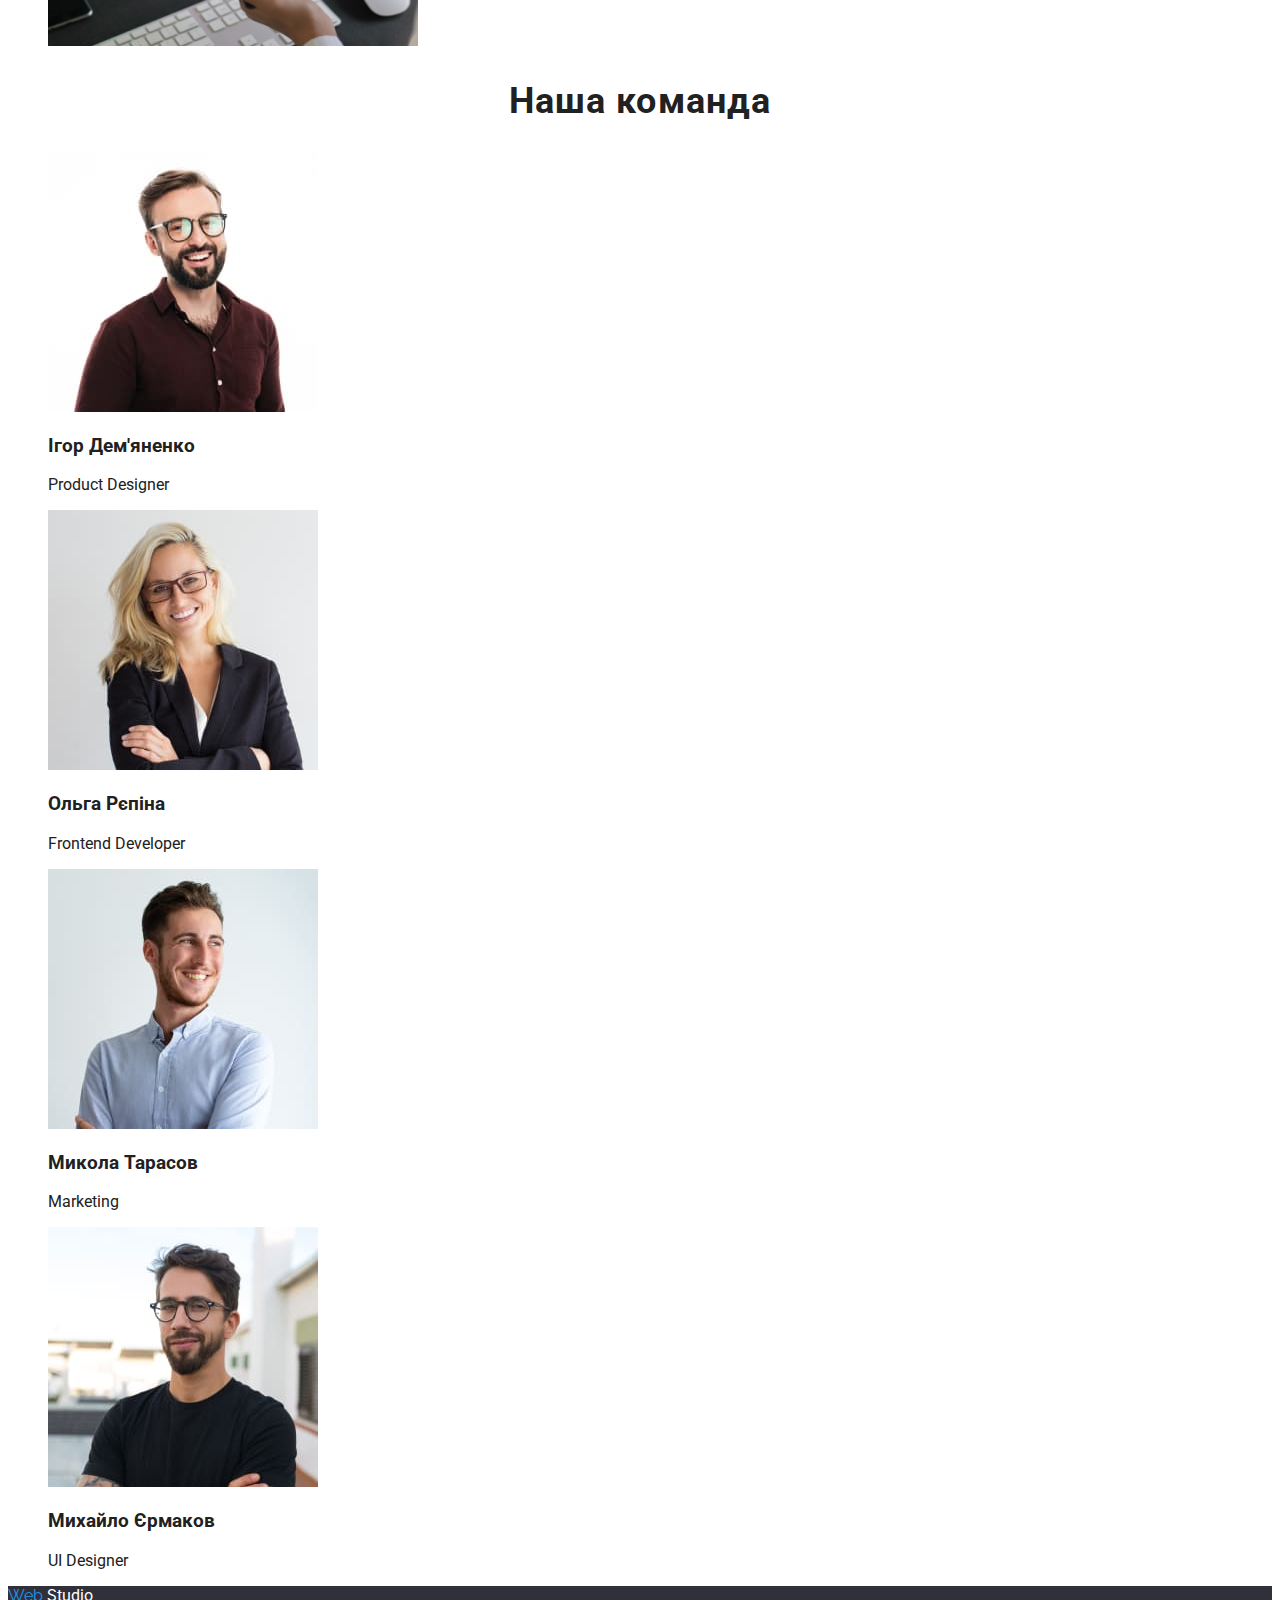
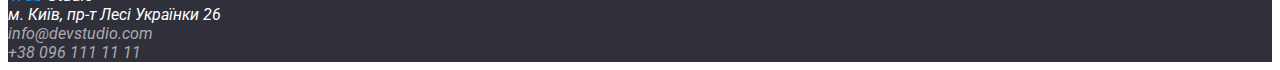
==== commit 572a4623: "fonts from figma" ====
--- a/index.html
+++ b/index.html
@@ -17,7 +17,7 @@
   <body>
     <header>
       <nav>
-        <a href="./index.html" class="logo decoration"
+        <a href="./index.html" class="logoh decoration"
           ><span class="webh-logo">Web</span>
           <span class="studioh-logo">Studio</span></a
         >
@@ -50,7 +50,10 @@
       <!---Hero-->
 
       <section class="hero">
-        <h1 class="hero-title">Ефективні рішення для вашого бізнесу</h1>
+        <h1 class="hero-title">
+          Ефективні рішення для <br />
+          вашого бізнесу
+        </h1>
         <button type="button" class="button primary">Замовити послугу</button>
       </section>
 
@@ -61,27 +64,27 @@
         <ul class="features-list list">
           <li>
             <h3 class="title">Увага до деталей</h3>
-            <p>
+            <p class="about-features">
               Ідейні міркування, і навіть початок повсякденної роботи з
               формування позиції.
             </p>
           </li>
           <li>
             <h3 class="title">Пунктуальність</h3>
-            <p>
+            <p class="about-features">
               Завдання організації, особливо рамки і місце навчання кадрів тягне
               у себе
             </p>
           </li>
           <li>
             <h3 class="title">Планування</h3>
-            <p>
+            <p class="about-features">
               Так само консультація з широким активом значною мірою зумовлює
             </p>
           </li>
           <li>
             <h3 class="title">Сучасні технології</h3>
-            <p>
+            <p class="about-features">
               Значимість цих проблем настільки очевидна, що реалізація планових
               завдань.
             </p>
--- a/css/style.css
+++ b/css/style.css
@@ -8,12 +8,15 @@
 /* Section Hero background #2F303A */
 :root {
   --primary-text-color: #212121;
+  --second-text-color: #757575;
   --primary-white-color: #ffffff;
   --second-white-color: rgba(255, 255, 255, 0.6);
   --accent-text-color: #2196f3;
   --background-hf-color: #2f303a;
   --primary-bg-color: #f5f4fa;
+  --logo-studioh-color: #000000;
 }
+
 body {
   color: var(--primary-text-color);
   background-color: var(----primary-white-color);
@@ -29,27 +32,54 @@
   display: none;
 }
 /* Логотип у хедері*/
+
 .webh-logo {
   color: var(--accent-text-color);
+  /* font-family: "Raleway";
+  font-weight: 700;
+  font-size: 26px;
+  line-height: 1.19;
+  letter-spacing: 0.03em;*/
 }
 .studioh-logo {
-  color: var(--primary-text-color);
+  color: var(--logo-studioh-color);
+  /*font-family: "Raleway";
+  font-weight: 700;
+  font-size: 26px;
+  line-height: 1.19;
+  letter-spacing: 0.03em;*/
+}
+
+.logoh {
+  font-family: "Raleway";
+  font-weight: 700;
+  font-size: 26px;
+  line-height: 1.19;
+  letter-spacing: 0.03em;
 }
 
 /* Навігація по сайту */
 .site-nav .link {
   color: var(--primary-text-color);
+  font-weight: 500;
+  font-size: 14px;
+  line-height: 1.14;
+  letter-spacing: 0.02em;
 }
 .site-nav .link:hover,
 .site-nav .link:focus {
   color: var(--accent-text-color);
 }
-/* текущаяя страница*/
+/* в навигации текущаяя страница имеет цвет акцента*/
 .site-nav .link.current {
   color: var(--accent-text-color);
 }
 /* Контакти у хедері */
 .contacts-nav .contacts {
+  font-weight: 500;
+  font-size: 14px;
+  line-height: 1.14;
+  letter-spacing: 0.02em;
   color: var(--primary-text-color);
 }
 .contacts-nav .contacts:hover,
@@ -62,54 +92,68 @@
   background-color: var(--background-hf-color);
 }
 .hero-title {
+  font-weight: 900;
+  font-size: 44px;
+  line-height: 1.36;
   color: var(--primary-white-color);
+  text-align: center;
+  letter-spacing: 0.06em;
   text-transform: uppercase;
 }
 /* button */
 .button {
-  background-color: var(--primary-white-color);
+  background-color: var(--primary-bg-color);
+  font-family: Roboto, sans-serif;
+  border-color: transparent;
 }
 .button.primary {
+  font-weight: 700;
+  font-size: 16px;
+  line-height: 1.93;
+  text-align: center;
+  letter-spacing: 0.06em;
   color: var(--primary-white-color);
   background-color: var(--accent-text-color);
-  border-color: transparent;
-}
-/*.button.secondary {
-  color: var(--primary-text-color);
-  background-color: var(--primary-bg-color);
-  border-color: transparent;
-}*/
-
-/* filter(button) for page Portfolio*/
-.filter {
-  background-color: var(--primary-bg-color);
-  border-color: transparent;
 }
 
-/* For Section  */
+.button.second:hover,
+.button.second:focus {
+  color: var(--primary-white-color);
+  background-color: var(--accent-text-color);
+}
 
 .section-title {
-  font-style: normal;
   font-weight: 700;
   font-size: 36px;
-  line-height: 42px;
+  line-height: 1.167;
   text-align: center;
   letter-spacing: 0.03em;
 }
 
-.section section-title {
-}
 /* features особливості рішень */
 .features-list .title {
+  font-weight: 700;
+  font-size: 14px;
+  line-height: 1.14;
+  letter-spacing: 0.03em;
   text-transform: uppercase;
 }
-/* work Діяльність */
-.work .title {
+
+.about-features {
+  font-size: 14px;
+  line-height: 1.7;
+  color: var(--second-text-color);
+  letter-spacing: 0.03em;
 }
 
-/* team команда */
+/* work Діяльність 
+.work .title {
+}*/
+
+/* team команда 
 .team .title {
-}
+}*/
+
 /*footer*/
 .footer {
   background-color: var(--background-hf-color);
@@ -117,12 +161,13 @@
 /* логотип у футері*/
 .webf-logo {
   color: var(--accent-text-color);
+  font-family: "Raleway";
 }
 .studiof-logo {
-  color: #ffffff;
+  color: var(--primary-white-color);
 }
 .address-footer {
-  color: #ffffff;
+  color: var(--primary-white-color);
 }
 .contacts-footer {
   color: var(--second-white-color);
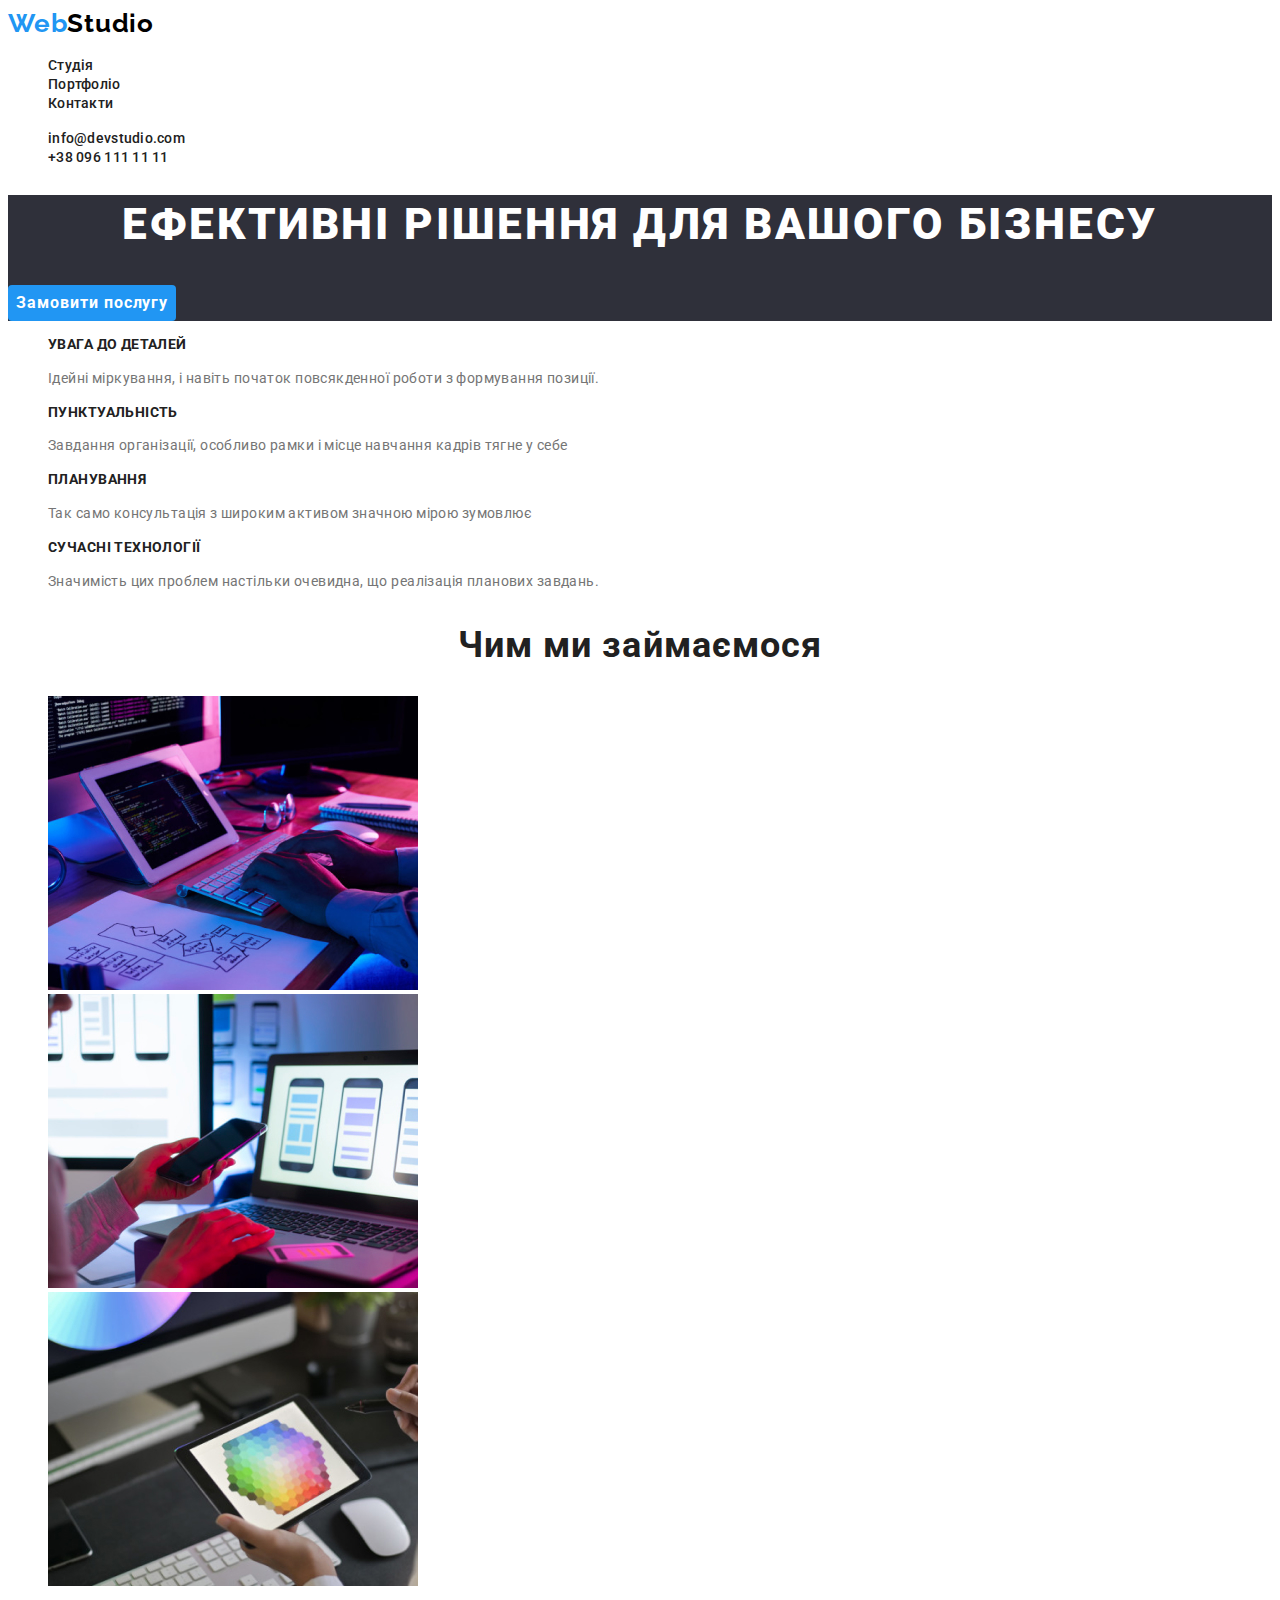
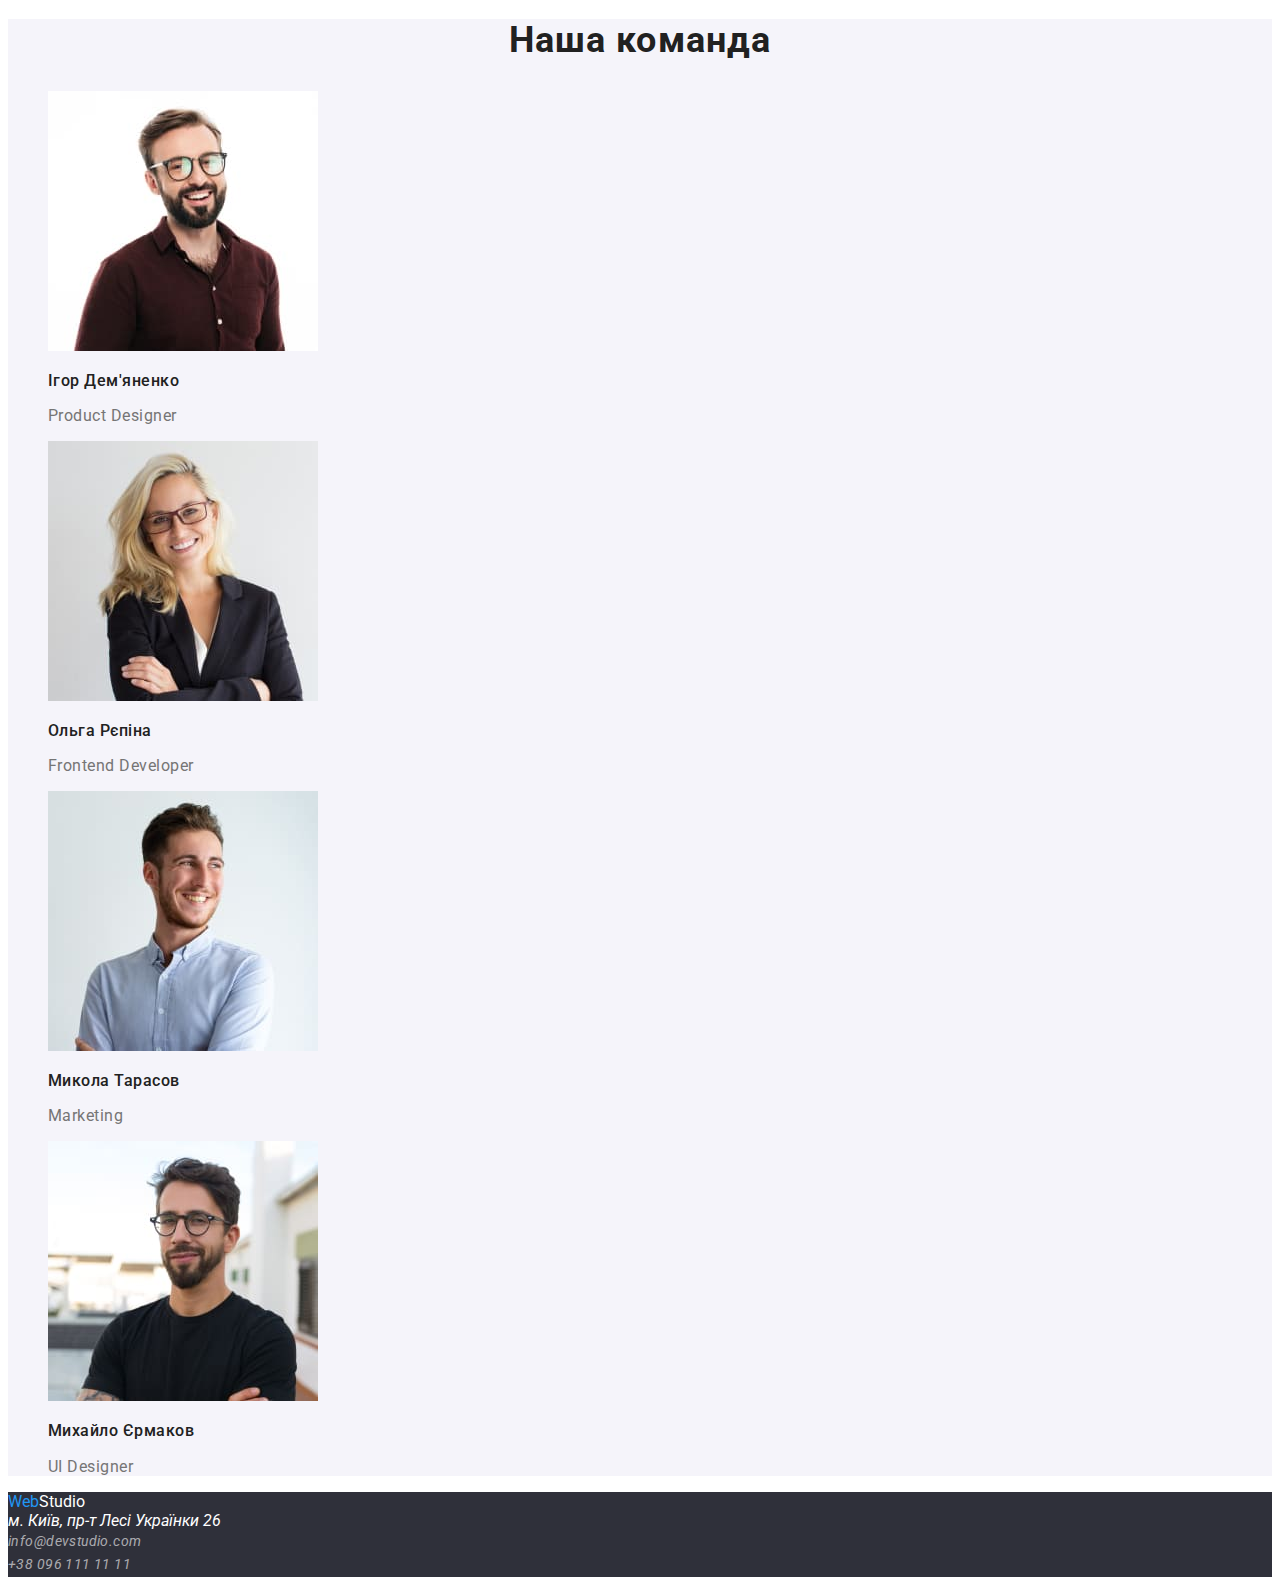
==== commit dd0216c7: "Homewok2_all" ====
--- a/index.html
+++ b/index.html
@@ -18,12 +18,12 @@
     <header>
       <nav>
         <a href="./index.html" class="logoh decoration"
-          ><span class="webh-logo">Web</span>
-          <span class="studioh-logo">Studio</span></a
+          ><span class="webh-logo">Web</span
+          ><span class="studioh-logo">Studio</span></a
         >
         <ul class="site-nav list">
           <li>
-            <a href="" class="link current decoration">Студія</a>
+            <a href="" class="link decoration">Студія</a>
           </li>
           <li>
             <a href="./portfolio.html" class="link decoration">Портфоліо</a>
@@ -50,41 +50,38 @@
       <!---Hero-->
 
       <section class="hero">
-        <h1 class="hero-title">
-          Ефективні рішення для <br />
-          вашого бізнесу
-        </h1>
+        <h1 class="hero-title">Ефективні рішення для вашого бізнесу</h1>
         <button type="button" class="button primary">Замовити послугу</button>
       </section>
 
-      <!-- Особливості рішень Section 1-->
+      <!-- Section Особливості рішень-->
       <section class="section">
         <!--Заголовок потом скрыть-->
         <h2 class="section-title display">Особливості рішень</h2>
         <ul class="features-list list">
           <li>
             <h3 class="title">Увага до деталей</h3>
-            <p class="about-features">
+            <p class="description">
               Ідейні міркування, і навіть початок повсякденної роботи з
               формування позиції.
             </p>
           </li>
           <li>
             <h3 class="title">Пунктуальність</h3>
-            <p class="about-features">
+            <p class="description">
               Завдання організації, особливо рамки і місце навчання кадрів тягне
               у себе
             </p>
           </li>
           <li>
             <h3 class="title">Планування</h3>
-            <p class="about-features">
+            <p class="description">
               Так само консультація з широким активом значною мірою зумовлює
             </p>
           </li>
           <li>
             <h3 class="title">Сучасні технології</h3>
-            <p class="about-features">
+            <p class="description">
               Значимість цих проблем настільки очевидна, що реалізація планових
               завдань.
             </p>
@@ -92,7 +89,7 @@
         </ul>
       </section>
 
-      <!--Чим ми займаємося Section 2-->
+      <!-- Section Чим ми займаємося -->
       <section class="section">
         <h2 class="section-title">Чим ми займаємося</h2>
         <ul class="work-list list">
@@ -128,8 +125,8 @@
           </li>
         </ul>
       </section>
-      <!--Наша команда Section 3-->
-      <section class="section">
+      <!-- Section Наша команда Section 3-->
+      <section class="section bcg-team">
         <h2 class="section-title">Наша команда</h2>
         <ul class="team-list list">
           <li>
@@ -140,7 +137,7 @@
               height="260"
             />
             <h3 class="title">Ігор Дем'яненко</h3>
-            <p lang="en">Product Designer</p>
+            <p class="description" lang="en">Product Designer</p>
           </li>
           <li>
             <img
@@ -150,7 +147,7 @@
               height="260"
             />
             <h3 class="title">Ольга Рєпіна</h3>
-            <p lang="en">Frontend Developer</p>
+            <p class="description" lang="en">Frontend Developer</p>
           </li>
           <li>
             <img
@@ -160,7 +157,7 @@
               height="260"
             />
             <h3 class="title">Микола Тарасов</h3>
-            <p lang="en">Marketing</p>
+            <p class="description" lang="en">Marketing</p>
           </li>
           <li>
             <img
@@ -170,7 +167,7 @@
               height="260"
             />
             <h3 class="title">Михайло Єрмаков</h3>
-            <p lang="en">UI Designer</p>
+            <p class="description" lang="en">UI Designer</p>
           </li>
         </ul>
       </section>
@@ -178,8 +175,8 @@
     <!-- footer -->
     <footer class="footer">
       <a href="./index.html" class="decoration">
-        <span class="webf-logo">Web</span>
-        <span class="studiof-logo">Studio</span></a
+        <span class="webf-logo">Web</span
+        ><span class="studiof-logo">Studio</span></a
       >
       <address>
         <a
@@ -191,10 +188,10 @@
           <span class="address-footer">м. Київ, пр-т Лесі Українки 26</span> </a
         ><br />
         <a href="mailto:info@devstudio.com" class="contacts-footer decoration"
-          ><span class="change">info@devstudio.com</span></a
+          ><span class="info">info@devstudio.com</span></a
         ><br />
         <a href="tel:+380961111111" class="contacts-footer decoration"
-          ><span class="change">+38 096 111 11 11</span></a
+          ><span class="info">+38 096 111 11 11</span></a
         ><br />
       </address>
     </footer>
--- a/css/style.css
+++ b/css/style.css
@@ -6,59 +6,50 @@
 /* page background: #F5F5F5 */
 /* Section Наша команда #F5F4FA */
 /* Section Hero background #2F303A */
+
 :root {
   --primary-text-color: #212121;
   --second-text-color: #757575;
   --primary-white-color: #ffffff;
   --second-white-color: rgba(255, 255, 255, 0.6);
   --accent-text-color: #2196f3;
+  --primary-bg-color: #ffffff;
+  --second-bg-color: #f5f4fa;
   --background-hf-color: #2f303a;
-  --primary-bg-color: #f5f4fa;
   --logo-studioh-color: #000000;
 }
 
 body {
-  color: var(--primary-text-color);
-  background-color: var(----primary-white-color);
   font-family: Roboto, sans-serif;
+  background-color: var(--primary-bg-color);
+  color: var(--primary-text-color);
 }
 .list {
   list-style: none;
 }
+
 .decoration {
   text-decoration: none;
 }
 .display {
   display: none;
 }
-/* Логотип у хедері*/
-
+/****** Логотип у хедері******/
 .webh-logo {
   color: var(--accent-text-color);
-  /* font-family: "Raleway";
-  font-weight: 700;
-  font-size: 26px;
-  line-height: 1.19;
-  letter-spacing: 0.03em;*/
 }
 .studioh-logo {
   color: var(--logo-studioh-color);
-  /*font-family: "Raleway";
-  font-weight: 700;
-  font-size: 26px;
-  line-height: 1.19;
-  letter-spacing: 0.03em;*/
-}
-
+}
 .logoh {
   font-family: "Raleway";
   font-weight: 700;
   font-size: 26px;
   line-height: 1.19;
   letter-spacing: 0.03em;
-}
-
-/* Навігація по сайту */
+  word-spacing: 0px;
+}
+/***** Навігація по сайту ******/
 .site-nav .link {
   color: var(--primary-text-color);
   font-weight: 500;
@@ -70,11 +61,11 @@
 .site-nav .link:focus {
   color: var(--accent-text-color);
 }
-/* в навигации текущаяя страница имеет цвет акцента*/
+/* в навигации текущаяя страница имеет цвет акцента
 .site-nav .link.current {
   color: var(--accent-text-color);
-}
-/* Контакти у хедері */
+}*/
+/****** Контакти у хедері ******/
 .contacts-nav .contacts {
   font-weight: 500;
   font-size: 14px;
@@ -86,8 +77,7 @@
 .contacts-nav .contacts:focus {
   color: var(--accent-text-color);
 }
-
-/* hero */
+/****** section hero ******/
 .hero {
   background-color: var(--background-hf-color);
 }
@@ -100,79 +90,124 @@
   letter-spacing: 0.06em;
   text-transform: uppercase;
 }
-/* button */
 .button {
-  background-color: var(--primary-bg-color);
+  background-color: var(--second-bg-color);
   font-family: Roboto, sans-serif;
   border-color: transparent;
-}
+  border-radius: 4px;
+  cursor: pointer;
+}
+/****** button in section hero ******/
 .button.primary {
   font-weight: 700;
   font-size: 16px;
-  line-height: 1.93;
+  line-height: 1.88;
   text-align: center;
   letter-spacing: 0.06em;
   color: var(--primary-white-color);
   background-color: var(--accent-text-color);
 }
-
+.section-title {
+  font-weight: 700;
+  font-size: 36px;
+  line-height: 1.167;
+  text-align: center;
+  letter-spacing: 0.03em;
+}
+/* features особливості рішень*/
+.features-list .title {
+  font-weight: 700;
+  font-size: 14px;
+  line-height: 1.14;
+  letter-spacing: 0.03em;
+  text-transform: uppercase;
+}
+.features-list .description {
+  font-size: 14px;
+  line-height: 1.7;
+  color: var(--second-text-color);
+  letter-spacing: 0.03em;
+}
+/* work Діяльність 
+.work .title {}*/
+
+/* team команда*/
+.section.bcg-team {
+  background-color: var(--second-bg-color);
+}
+.team-list .title {
+  font-weight: 500;
+  font-size: 16px;
+  line-height: 1.19;
+  letter-spacing: 0.03em;
+}
+.team-list .description {
+  font-weight: 400;
+  font-size: 16px;
+  line-height: 1.19;
+  letter-spacing: 0.03em;
+  color: var(--second-text-color);
+}
+
+/* page Portfolio */
+
+/* fiter (buttons) for page Portfolio*/
+.button.second {
+  font-weight: 500;
+  font-size: 16px;
+  line-height: 1.63;
+  text-align: center;
+  letter-spacing: 0.03em;
+  color: var(--primary-text-color);
+}
 .button.second:hover,
 .button.second:focus {
   color: var(--primary-white-color);
   background-color: var(--accent-text-color);
 }
-
-.section-title {
-  font-weight: 700;
-  font-size: 36px;
-  line-height: 1.167;
-  text-align: center;
-  letter-spacing: 0.03em;
-}
-
-/* features особливості рішень */
-.features-list .title {
-  font-weight: 700;
-  font-size: 14px;
-  line-height: 1.14;
-  letter-spacing: 0.03em;
-  text-transform: uppercase;
-}
-
-.about-features {
-  font-size: 14px;
-  line-height: 1.7;
+.portfolio-list .title {
+  font-weight: 700;
+  font-size: 18px;
+  line-height: 2;
+  letter-spacing: 0.06em;
+}
+
+.portfolio-list .description {
+  font-size: 16px;
+  line-height: 1.88px;
+  letter-spacing: 0.03em;
   color: var(--second-text-color);
-  letter-spacing: 0.03em;
-}
-
-/* work Діяльність 
-.work .title {
-}*/
-
-/* team команда 
-.team .title {
-}*/
-
-/*footer*/
+}
+
+/******footer******/
 .footer {
   background-color: var(--background-hf-color);
 }
 /* логотип у футері*/
 .webf-logo {
   color: var(--accent-text-color);
+}
+.studiof-logo {
+  color: var(--primary-white-color);
+}
+.logof {
   font-family: "Raleway";
-}
-.studiof-logo {
-  color: var(--primary-white-color);
+  font-weight: 700;
+  font-size: 26px;
+  line-height: 1.19;
+  letter-spacing: 0.03em;
+  color: var(--accent-text-color);
 }
 .address-footer {
   color: var(--primary-white-color);
 }
 .contacts-footer {
+  font-size: 14px;
+  line-height: 1.71;
+  letter-spacing: 0.03em;
   color: var(--second-white-color);
 }
-.contacts-footer .change:hover,
-.contacts-footer .change:focus {
-  color: var(--accent-text-color);
-}
+.contacts-footer .info:hover,
+.contacts-footer .infoge:focus {
+  color: var(--accent-text-color);
+}
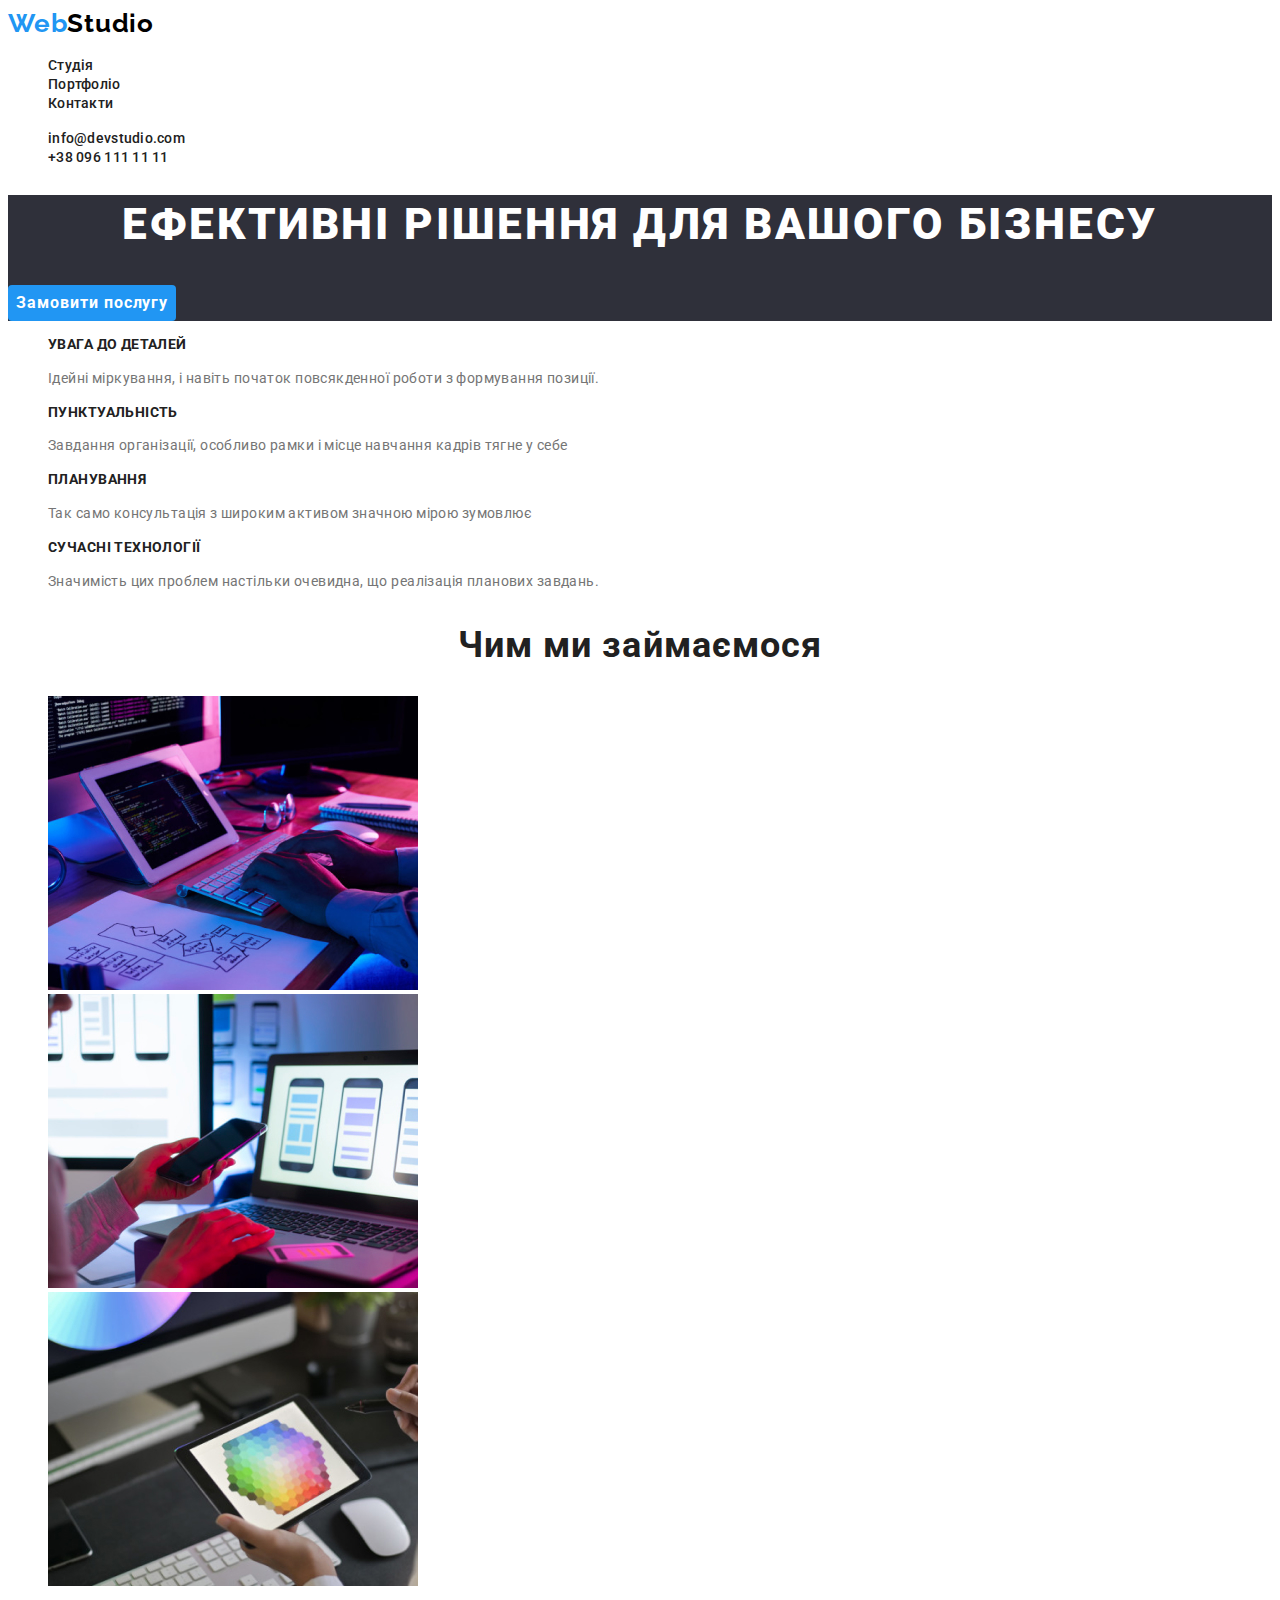
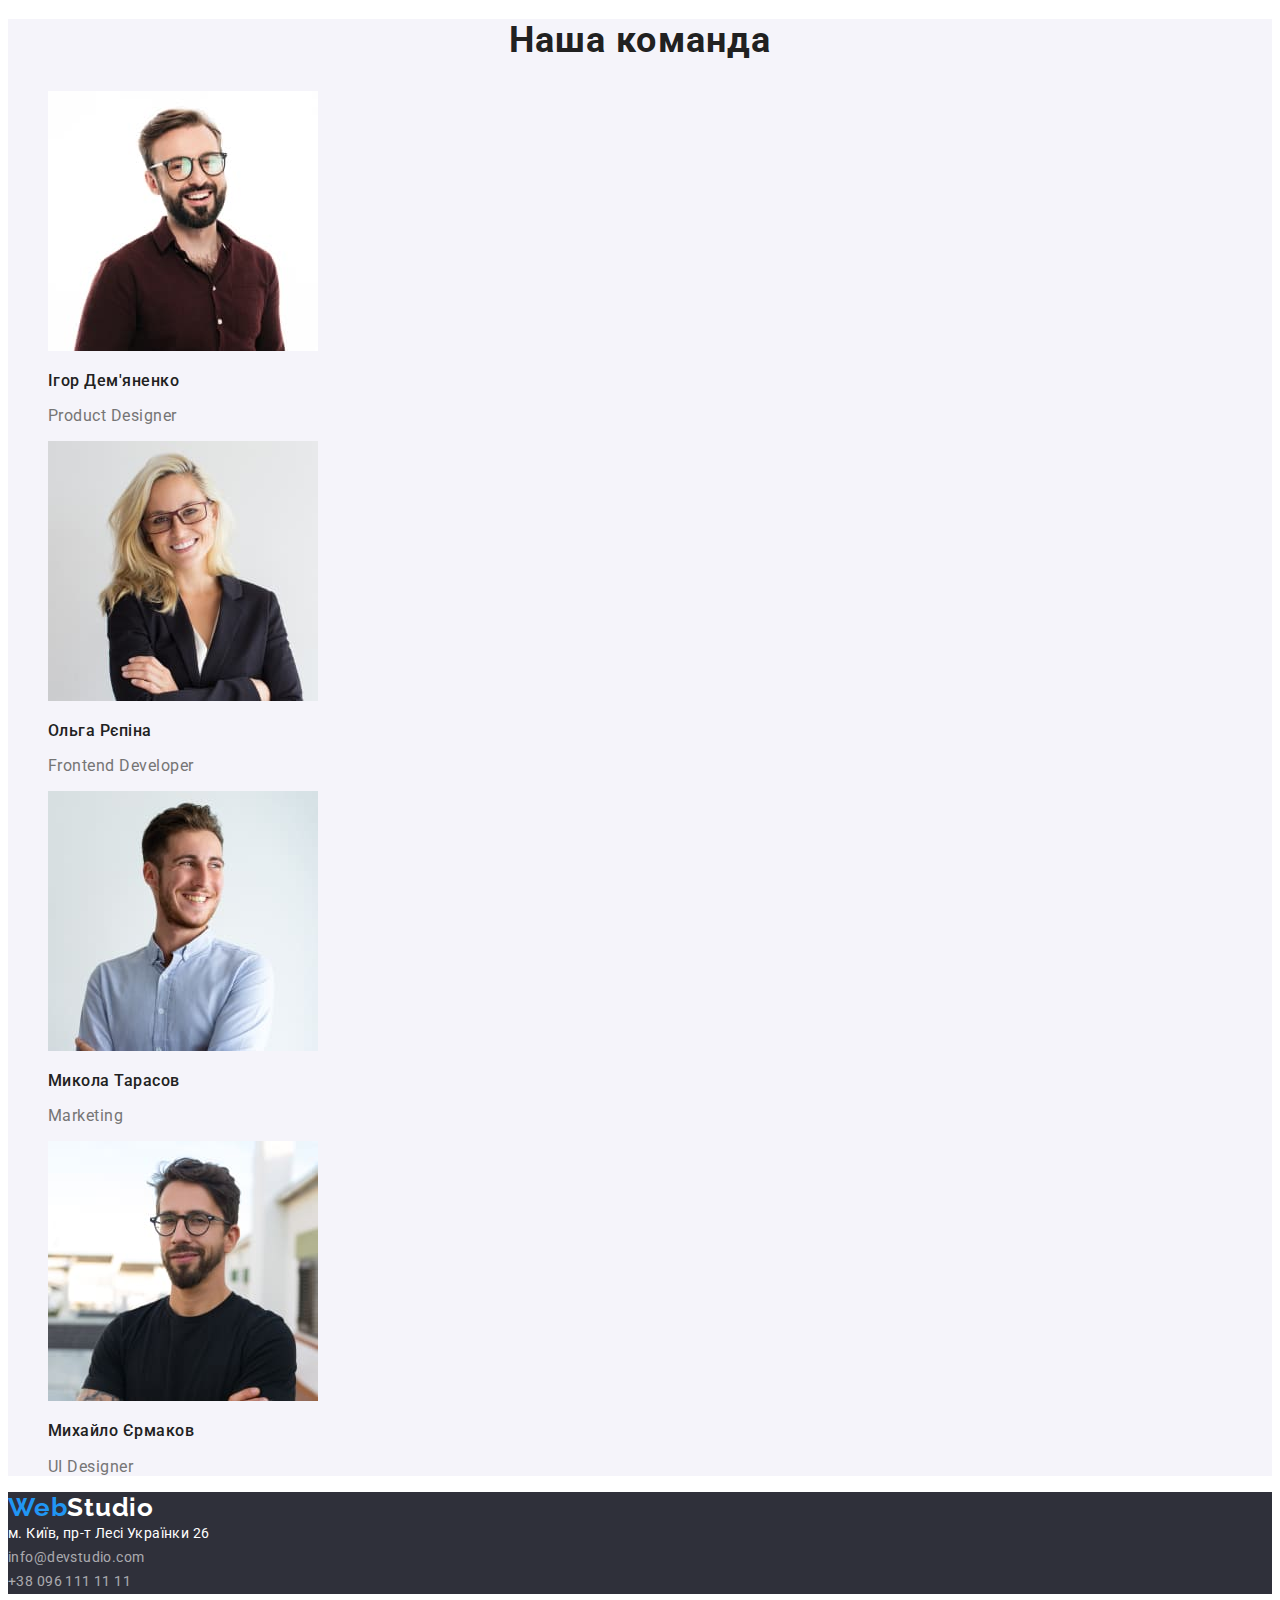
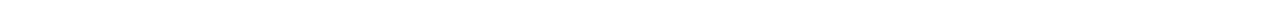
==== commit ec8bd7d1: "HomeWork2-corrected" ====
--- a/index.html
+++ b/index.html
@@ -174,7 +174,7 @@
     </main>
     <!-- footer -->
     <footer class="footer">
-      <a href="./index.html" class="decoration">
+      <a href="./index.html" class="logof decoration">
         <span class="webf-logo">Web</span
         ><span class="studiof-logo">Studio</span></a
       >
@@ -185,13 +185,13 @@
           class="list decoration"
           rel="noopener noreferrer"
         >
-          <span class="address-footer">м. Київ, пр-т Лесі Українки 26</span> </a
+          <span class="address-footer">м. Київ, пр-т Лесі Українки 26</span></a
         ><br />
         <a href="mailto:info@devstudio.com" class="contacts-footer decoration"
-          ><span class="info">info@devstudio.com</span></a
+          >info@devstudio.com</a
         ><br />
         <a href="tel:+380961111111" class="contacts-footer decoration"
-          ><span class="info">+38 096 111 11 11</span></a
+          >+38 096 111 11 11</a
         ><br />
       </address>
     </footer>
--- a/css/style.css
+++ b/css/style.css
@@ -47,7 +47,6 @@
   font-size: 26px;
   line-height: 1.19;
   letter-spacing: 0.03em;
-  word-spacing: 0px;
 }
 /***** Навігація по сайту ******/
 .site-nav .link {
@@ -196,18 +195,25 @@
   font-size: 26px;
   line-height: 1.19;
   letter-spacing: 0.03em;
-  color: var(--accent-text-color);
-}
+}
+
 .address-footer {
+  font-family: Roboto, sans-serif;
+  font-style: normal;
+  font-size: 14px;
+  line-height: 1.71;
+  letter-spacing: 0.03em;
   color: var(--primary-white-color);
 }
 .contacts-footer {
+  font-family: Roboto, sans-serif;
+  font-style: normal;
   font-size: 14px;
   line-height: 1.71;
   letter-spacing: 0.03em;
   color: var(--second-white-color);
 }
-.contacts-footer .info:hover,
-.contacts-footer .infoge:focus {
-  color: var(--accent-text-color);
-}
+.contacts-footer:hover,
+.contacts-footer:focus {
+  color: var(--accent-text-color);
+}
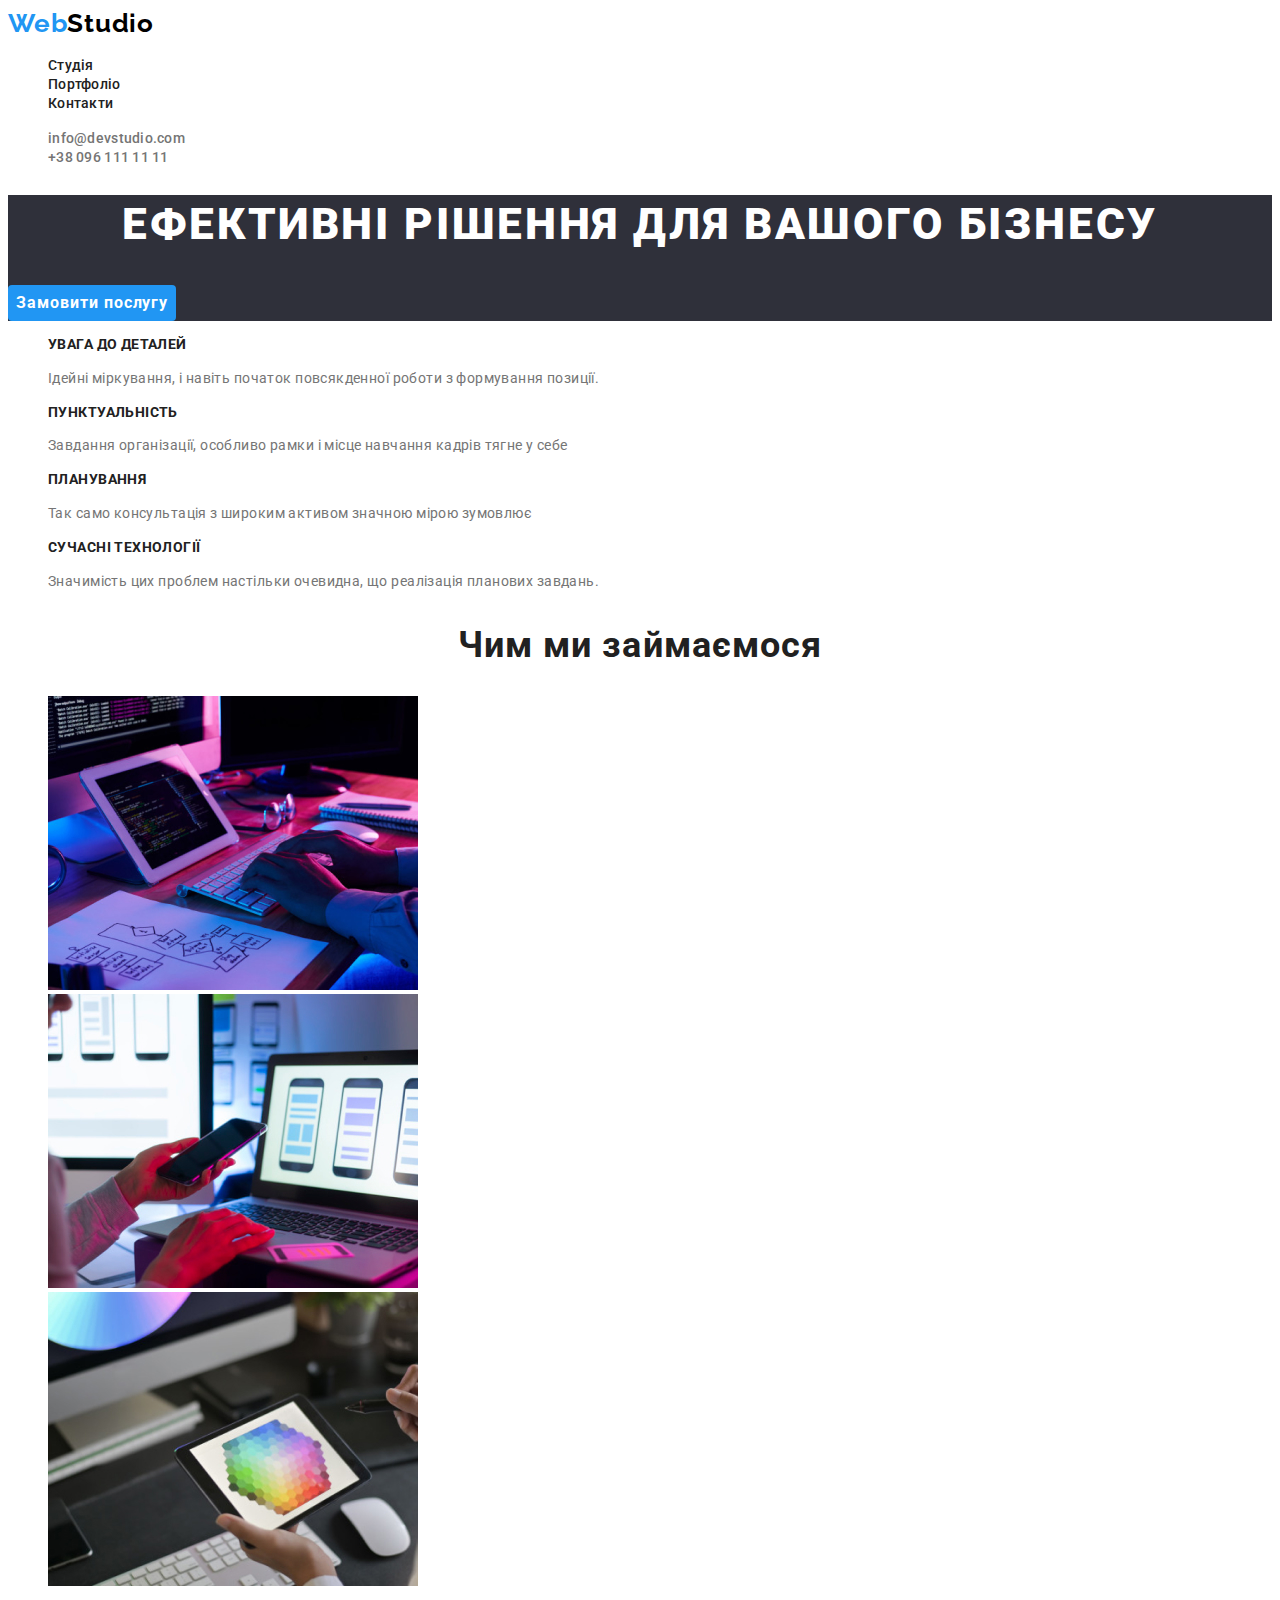
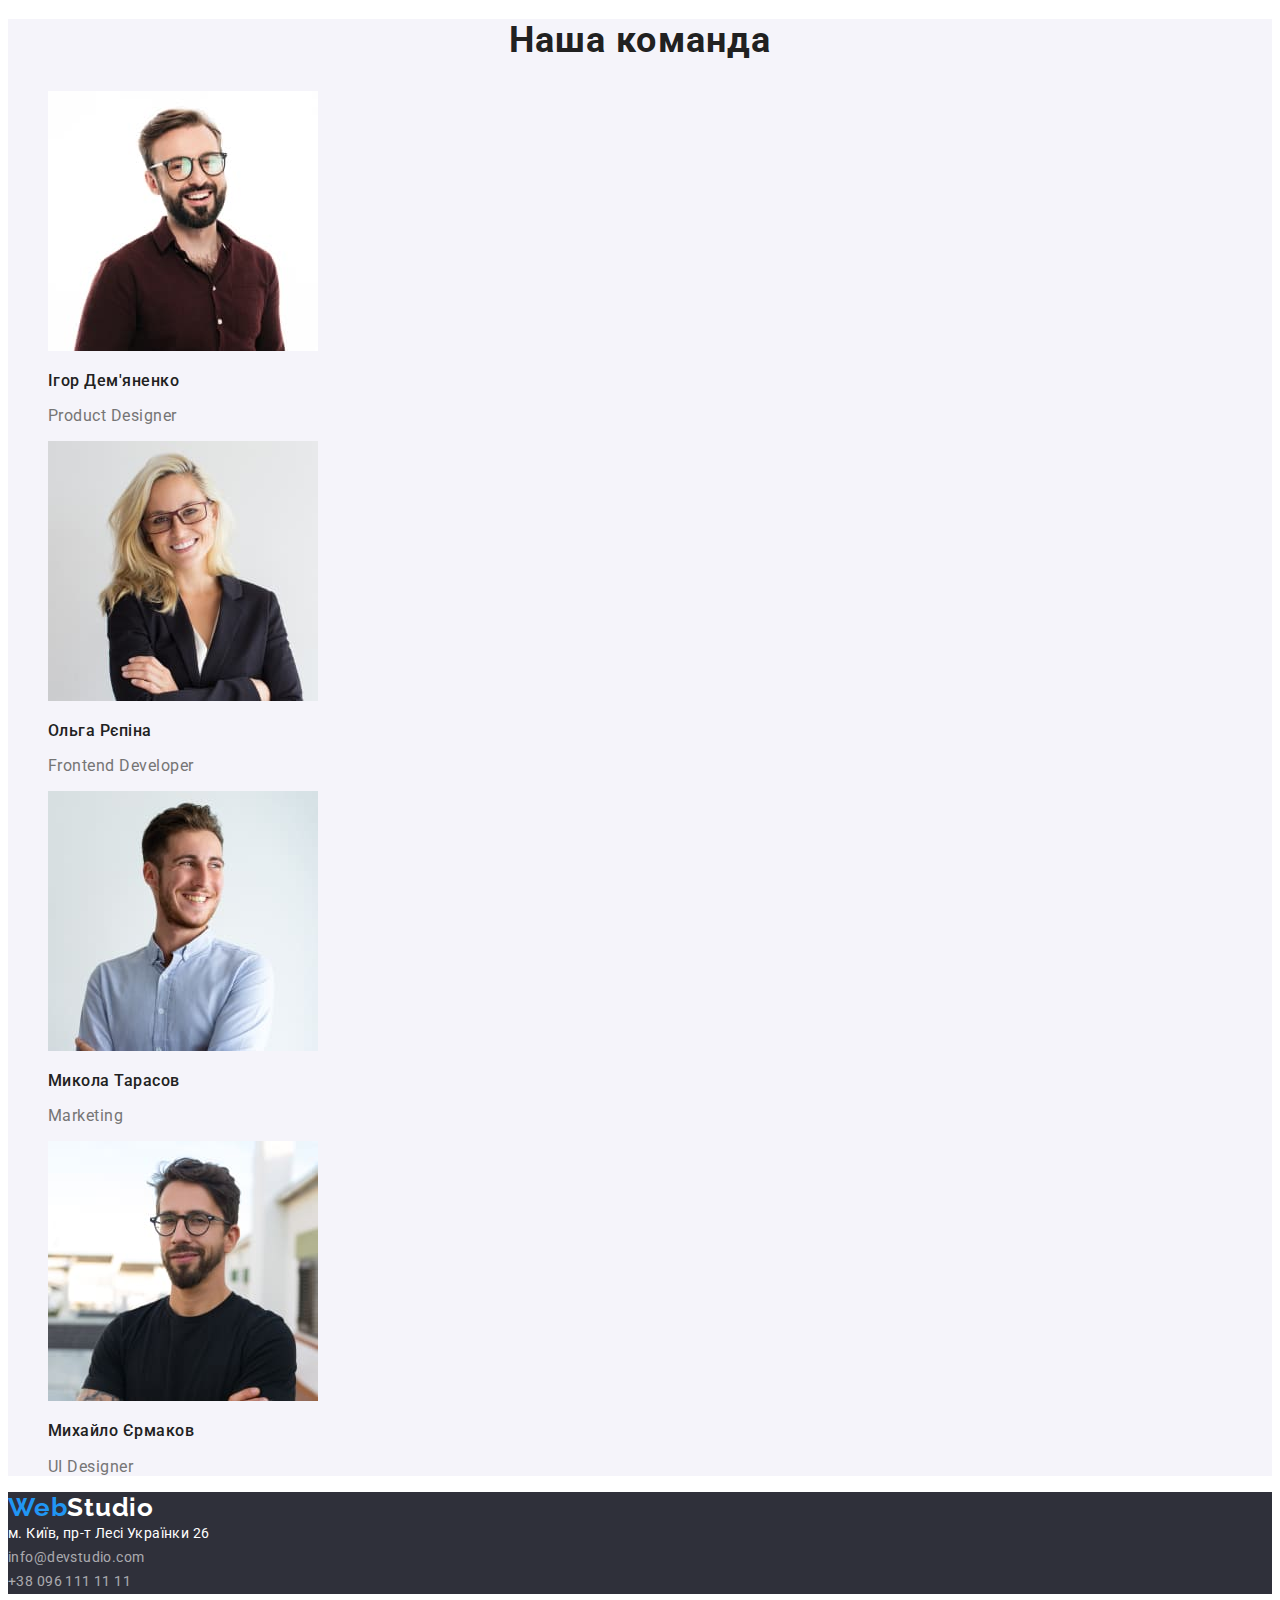
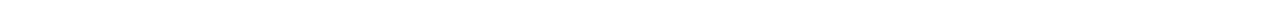
==== commit c070382f: "HomeWork2_Corrected18_10" ====
--- a/index.html
+++ b/index.html
@@ -182,10 +182,10 @@
         <a
           href="https://www.google.com/maps/d/viewer?mid=10uSM3H-mIU3GznYo2szRIEphczw&hl=en_US&ll=50.42732700000001%2C30.538092&z=17"
           target="_blank"
-          class="list decoration"
+          class="address-footer decoration"
           rel="noopener noreferrer"
         >
-          <span class="address-footer">м. Київ, пр-т Лесі Українки 26</span></a
+          м. Київ, пр-т Лесі Українки 26</a
         ><br />
         <a href="mailto:info@devstudio.com" class="contacts-footer decoration"
           >info@devstudio.com</a
--- a/css/style.css
+++ b/css/style.css
@@ -70,7 +70,7 @@
   font-size: 14px;
   line-height: 1.14;
   letter-spacing: 0.02em;
-  color: var(--primary-text-color);
+  color: var(--second-text-color);
 }
 .contacts-nav .contacts:hover,
 .contacts-nav .contacts:focus {
@@ -198,7 +198,6 @@
 }
 
 .address-footer {
-  font-family: Roboto, sans-serif;
   font-style: normal;
   font-size: 14px;
   line-height: 1.71;
@@ -206,7 +205,6 @@
   color: var(--primary-white-color);
 }
 .contacts-footer {
-  font-family: Roboto, sans-serif;
   font-style: normal;
   font-size: 14px;
   line-height: 1.71;
